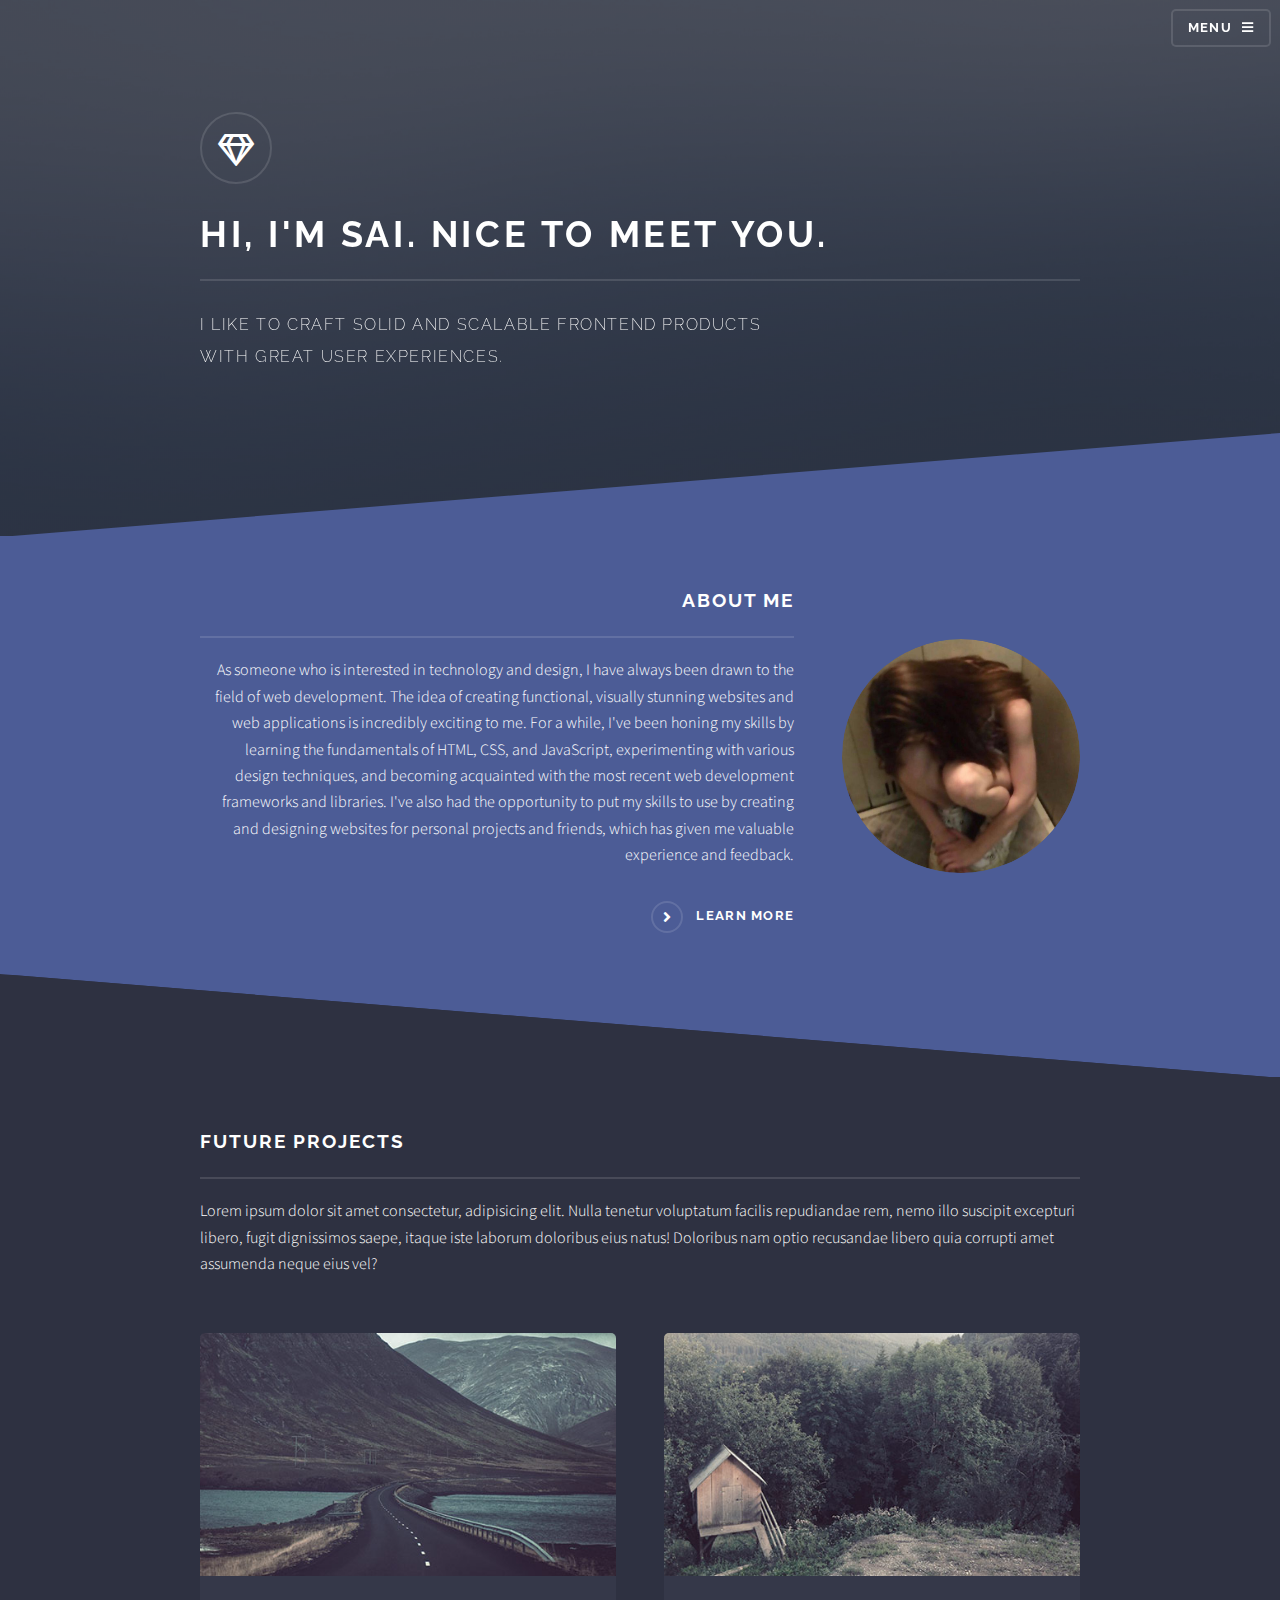
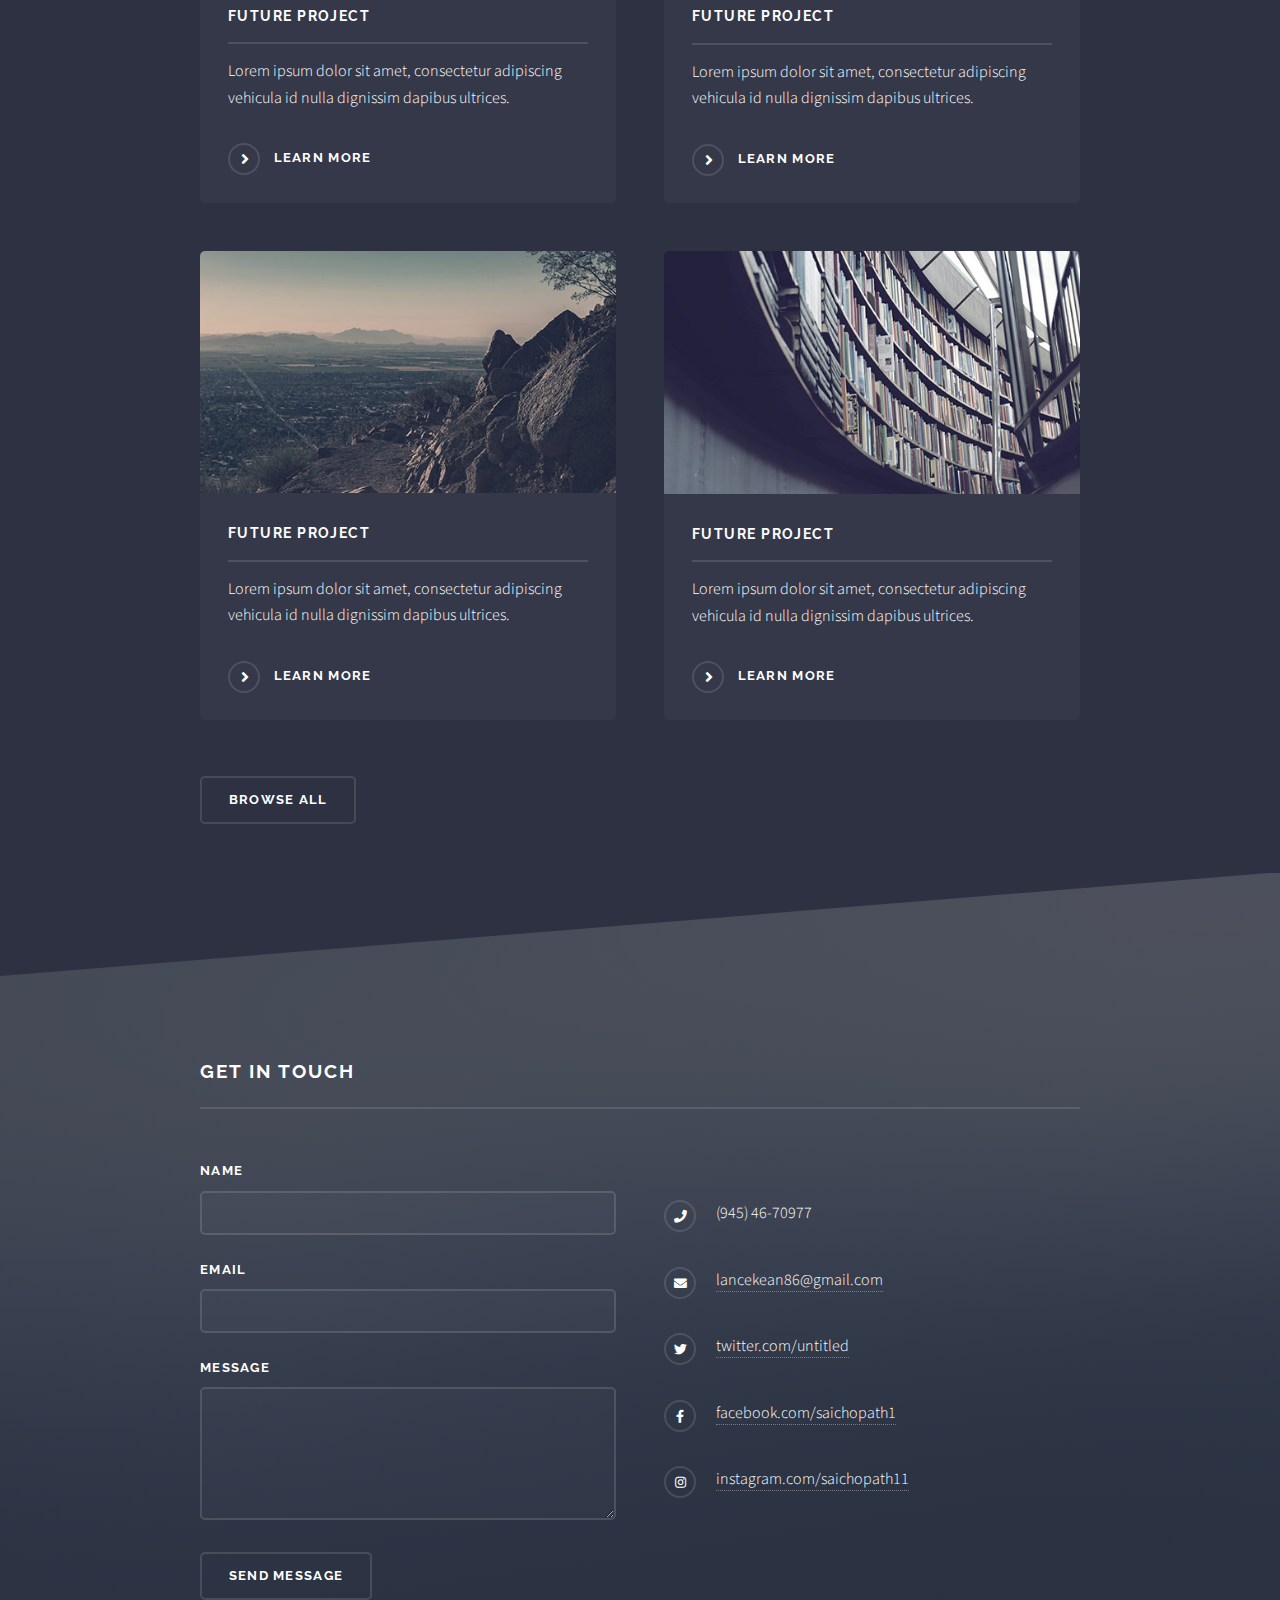
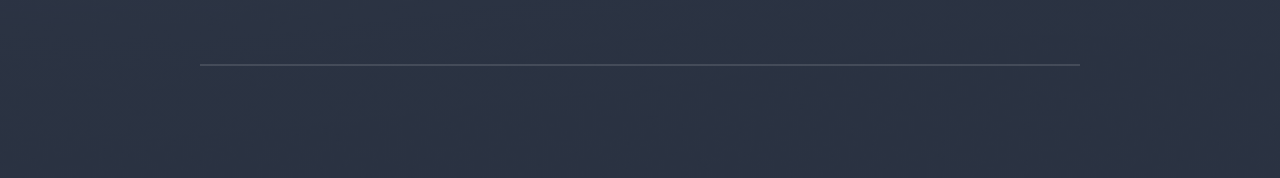
==== index.html @ 1d976323 "Add files via upload" ====
<!DOCTYPE HTML>

<html>
	<head>
		<title>SAI | Web developer</title>
		<meta charset="utf-8" />
		<meta name="viewport" content="width=device-width, initial-scale=1, user-scalable=no" />
		<link rel="stylesheet" href="assets/css/main.css" />
		<noscript><link rel="stylesheet" href="assets/css/noscript.css" /></noscript>
	</head>
	<body class="is-preload">

		<!-- Page Wrapper -->
			<div id="page-wrapper">

				<!-- Header -->
					<header id="header" class="alt">
						<h1><a href="index.html">PORTFOLIO</a></h1>
						<nav>
							<a href="#menu">Menu</a>
						</nav>
					</header>

				<!-- Menu -->
					<nav id="menu">
						<div class="inner">
							<h2>Menu</h2>
							<ul class="links">
								<li><a href="#">Home</a></li>
								<li><a href="#">Generic</a></li>
								<li><a href="#">Elements</a></li>
								<li><a href="#">Log In</a></li>
								<li><a href="#">Sign Up</a></li>
							</ul>
							<a href="#" class="close">Close</a>
						</div>
					</nav>

				<!-- Banner -->
					<section id="banner">
						<div class="inner">
							<div class="logo"><span class="icon fa-gem"></span></div>
							<h2>hi, i'm sai. nice to meet you.</h2>
							<p>I like to craft solid and scalable frontend products<br>with great user experiences.<br>	</p>
						</div>
					</section>

				<!-- Wrapper -->
					<section id="wrapper">

						<!-- One -->
							<section id="one" class="wrapper spotlight style1">
								<div class="inner">
									<a href="#" class="image"><img src="images/6.jpg" alt="" /></a>
									<div class="content">
										<h2 class="major">about me</h2>
										<p>As someone who is interested in technology and design, I have always been drawn to the field of web development. The idea of creating functional, visually stunning websites and web applications is incredibly exciting to me. For a while, I've been honing my skills by learning the fundamentals of HTML, CSS, and JavaScript, experimenting with various design techniques, and becoming acquainted with the most recent web development frameworks and libraries. I've also had the opportunity to put my skills to use by creating and designing websites for personal projects and friends, which has given me valuable experience and feedback.	
										</p>
										<a href="#" class="special">Learn more</a>
									</div>
								</div>
							</section>

						
						<!-- Four -->
							<section id="four" class="wrapper alt style1">
								<div class="inner">
									<h2 class="major">future projects</h2>
									<p>Lorem ipsum dolor sit amet consectetur, adipisicing elit. Nulla tenetur voluptatum facilis repudiandae rem, nemo illo suscipit excepturi libero, fugit dignissimos saepe, itaque iste laborum doloribus eius natus! Doloribus nam optio recusandae libero quia corrupti amet assumenda neque eius vel?</p>
									<section class="features">
										<article>
											<a href="#" class="image"><img src="images/1.jpg" alt="" /></a>
											<h3 class="major">future project</h3>
											<p>Lorem ipsum dolor sit amet, consectetur adipiscing vehicula id nulla dignissim dapibus ultrices.</p>
											<a href="#" class="special">Learn more</a>
										</article>
										<article>
											<a href="#" class="image"><img src="images/2.jpg" alt="" /></a>
											<h3 class="major">future project</h3>
											<p>Lorem ipsum dolor sit amet, consectetur adipiscing vehicula id nulla dignissim dapibus ultrices.</p>
											<a href="#" class="special">Learn more</a>
										</article>
										<article>
											<a href="#" class="image"><img src="images/3.jpg" alt="" /></a>
											<h3 class="major">future project</h3>
											<p>Lorem ipsum dolor sit amet, consectetur adipiscing vehicula id nulla dignissim dapibus ultrices.</p>
											<a href="#" class="special">Learn more</a>
										</article>
										<article>
											<a href="#" class="image"><img src="images/4.jpg" alt="" /></a>
											<h3 class="major">future project</h3>
											<p>Lorem ipsum dolor sit amet, consectetur adipiscing vehicula id nulla dignissim dapibus ultrices.</p>
											<a href="#" class="special">Learn more</a>
										</article>
									</section>
									<ul class="actions">
										<li><a href="#" class="button">Browse All</a></li>
									</ul>
								</div>
							</section>

					</section>

				<!-- Footer -->
					<section id="footer">
						<div class="inner">
							<h2 class="major">Get in touch</h2>
							<p></p>
							<form method="post" action="#">
								<div class="fields">
									<div class="field">
										<label for="name">Name</label>
										<input type="text" name="name" id="name" />
									</div>
									<div class="field">
										<label for="email">Email</label>
										<input type="email" name="email" id="email" />
									</div>
									<div class="field">
										<label for="message">Message</label>
										<textarea name="message" id="message" rows="4"></textarea>
									</div>
								</div>
								<ul class="actions">
									<li><input type="submit" value="Send Message" /></li>
								</ul>
							</form>
							<ul class="contact">	
								<li>
									
									
								</li>
								<li class="icon solid fa-phone">(945) 46-70977</li>
								<li class="icon solid fa-envelope"><a href="mailto:lancekean86@gmail.com">lancekean86@gmail.com</a></li>
								<li class="icon brands fa-twitter"><a href="https://twitter.com/twitter">twitter.com/untitled</a></li>
								<li class="icon brands fa-facebook-f"><a href="https://www.facebook.com/Saichopath1">facebook.com/saichopath1</a></li>
								<li class="icon brands fa-instagram"><a href="https://www.instagram.com/saichopath11/?hl=en">instagram.com/saichopath11</a></li>
							</ul>
							<ul class="copyright">
								
							</ul>
						</div>
					</section>

			</div>

		<!-- Scripts -->
			<script src="assets/js/jquery.min.js"></script>
			<script src="assets/js/jquery.scrollex.min.js"></script>
			<script src="assets/js/browser.min.js"></script>
			<script src="assets/js/breakpoints.min.js"></script>
			<script src="assets/js/util.js"></script>
			<script src="assets/js/main.js"></script>

	</body>
</html>
---- assets/css/main.css ----
@import url(fontawesome-all.min.css);
@import url("https://fonts.googleapis.com/css?family=Raleway:200,700|Source+Sans+Pro:300,600,300italic,600italic");

/*
	Solid State by HTML5 UP
	html5up.net | @ajlkn
	Free for personal and commercial use under the CCA 3.0 license (html5up.net/license)
*/

html, body, div, span, applet, object,
iframe, h1, h2, h3, h4, h5, h6, p, blockquote,
pre, a, abbr, acronym, address, big, cite,
code, del, dfn, em, img, ins, kbd, q, s, samp,
small, strike, strong, sub, sup, tt, var, b,
u, i, center, dl, dt, dd, ol, ul, li, fieldset,
form, label, legend, table, caption, tbody,
tfoot, thead, tr, th, td, article, aside,
canvas, details, embed, figure, figcaption,
footer, header, hgroup, menu, nav, output, ruby,
section, summary, time, mark, audio, video {
	margin: 0;
	padding: 0;
	border: 0;
	font-size: 100%;
	font: inherit;
	vertical-align: baseline;}

article, aside, details, figcaption, figure,
footer, header, hgroup, menu, nav, section {
	display: block;}

body {
	line-height: 1;
}

ol, ul {
	list-style: none;
}

blockquote, q {
	quotes: none;
}

	blockquote:before, blockquote:after, q:before, q:after {
		content: '';
		content: none;
	}

table {
	border-collapse: collapse;
	border-spacing: 0;
}

body {
	-webkit-text-size-adjust: none;
}

mark {
	background-color: transparent;
	color: inherit;
}

input::-moz-focus-inner {
	border: 0;
	padding: 0;
}

input, select, textarea {
	-moz-appearance: none;
	-webkit-appearance: none;
	-ms-appearance: none;
	appearance: none;
}

/* Basic */

	@-ms-viewport {
		width: device-width;
	}

	body {
		-ms-overflow-style: scrollbar;
	}

	@media screen and (max-width: 480px) {

		html, body {
			min-width: 320px;
		}

	}

	html {
		box-sizing: border-box;
	}

	*, *:before, *:after {
		box-sizing: inherit;
	}

	body {
		background-color: #2e3141;
		background-image: linear-gradient(to top, rgba(46, 49, 65, 0.8), rgba(46, 49, 65, 0.8)), url("../../images/5.jpg");
		background-size: auto,
 cover;
		background-attachment: fixed,
 fixed;
		background-position: center,
 center;
	}

		body.is-preload *, body.is-preload *:before, body.is-preload *:after {
			-moz-animation: none !important;
			-webkit-animation: none !important;
			-ms-animation: none !important;
			animation: none !important;
			-moz-transition: none !important;
			-webkit-transition: none !important;
			-ms-transition: none !important;
			transition: none !important;
		}

/* Type */

	body, input, select, textarea {
		color: #ffffff;
		font-family: "Source Sans Pro", Helvetica, sans-serif;
		font-size: 16.5pt;
		font-weight: 300;
		line-height: 1.65;
	}

		@media screen and (max-width: 1680px) {

			body, input, select, textarea {
				font-size: 13pt;
			}

		}

		@media screen and (max-width: 1280px) {

			body, input, select, textarea {
				font-size: 12pt;
			}

		}

		@media screen and (max-width: 980px) {

			body, input, select, textarea {
				font-size: 12pt;
			}

		}

		@media screen and (max-width: 736px) {

			body, input, select, textarea {
				font-size: 12pt;
			}

		}

		@media screen and (max-width: 480px) {

			body, input, select, textarea {
				font-size: 12pt;
			}

		}

	a {
		-moz-transition: color 0.2s ease-in-out, border-bottom-color 0.2s ease-in-out;
		-webkit-transition: color 0.2s ease-in-out, border-bottom-color 0.2s ease-in-out;
		-ms-transition: color 0.2s ease-in-out, border-bottom-color 0.2s ease-in-out;
		transition: color 0.2s ease-in-out, border-bottom-color 0.2s ease-in-out;
		border-bottom: dotted 1px rgba(255, 255, 255, 0.35);
		color: #ffffff;
		text-decoration: none;
	}

		a:hover {
			border-bottom-color: transparent;
			color: #ffffff !important;
		}

		a.special:not(.button) {
			text-decoration: none;
			border-bottom: 0;
			display: block;
			font-family: Raleway, Helvetica, sans-serif;
			font-size: 0.8em;
			font-weight: 700;
			letter-spacing: 0.1em;
			margin: 0 0 2em 0;
			text-transform: uppercase;
		}

			a.special:not(.button):before {
				-moz-osx-font-smoothing: grayscale;
				-webkit-font-smoothing: antialiased;
				display: inline-block;
				font-style: normal;
				font-variant: normal;
				text-rendering: auto;
				line-height: 1;
				text-transform: none !important;
				font-family: 'Font Awesome 5 Free';
				font-weight: 900;
			}

			a.special:not(.button):before {
				-moz-transition: background-color 0.2s ease-in-out;
				-webkit-transition: background-color 0.2s ease-in-out;
				-ms-transition: background-color 0.2s ease-in-out;
				transition: background-color 0.2s ease-in-out;
				border-radius: 100%;
				border: solid 2px rgba(255, 255, 255, 0.125);
				content: '\f105';
				display: inline-block;
				font-size: 1.25em;
				height: 2em;
				line-height: 1.75em;
				margin-right: 0.85em;
				text-align: center;
				text-indent: 0.15em;
				vertical-align: middle;
				width: 2em;
			}

			a.special:not(.button):hover:before {
				background-color: rgba(255, 255, 255, 0.025);
			}

			a.special:not(.button):active:before {
				background-color: rgba(255, 255, 255, 0.075);
			}

	strong, b {
		color: #ffffff;
		font-weight: 600;
	}

	em, i {
		font-style: italic;
	}

	p {
		margin: 0 0 2em 0;
	}

	h1, h2, h3, h4, h5, h6 {
		color: #ffffff;
		font-family: Raleway, Helvetica, sans-serif;
		font-weight: 700;
		letter-spacing: 0.1em;
		margin: 0 0 1em 0;
		text-transform: uppercase;
	}

		h1 a, h2 a, h3 a, h4 a, h5 a, h6 a {
			color: inherit;
			text-decoration: none;
			border-bottom: 0;
		}

		h1 span, h2 span, h3 span, h4 span, h5 span, h6 span {
			font-weight: 200;
		}

		h1.major, h2.major, h3.major, h4.major, h5.major, h6.major {
			padding-bottom: 1em;
			border-bottom: solid 2px rgba(255, 255, 255, 0.125);
		}

	h2 {
		font-size: 1.2em;
	}

	h3 {
		font-size: 0.9em;
	}

	h4 {
		font-size: 0.7em;
	}

	h5 {
		font-size: 0.7em;
	}

	h6 {
		font-size: 0.7em;
	}

	@media screen and (max-width: 736px) {

		h2 {
			font-size: 1em;
		}

		h3 {
			font-size: 0.8em;
		}

	}

	sub {
		font-size: 0.8em;
		position: relative;
		top: 0.5em;
	}

	sup {
		font-size: 0.8em;
		position: relative;
		top: -0.5em;
	}

	blockquote {
		border-left: solid 4px rgba(255, 255, 255, 0.125);
		font-style: italic;
		margin: 0 0 2em 0;
		padding: 0.5em 0 0.5em 2em;
	}

	code {
		background: rgba(255, 255, 255, 0.025);
		border-radius: 5px;
		border: solid 2px rgba(255, 255, 255, 0.125);
		font-family: "Courier New", monospace;
		font-size: 0.9em;
		margin: 0 0.25em;
		padding: 0.25em 0.65em;
	}

	pre {
		-webkit-overflow-scrolling: touch;
		font-family: "Courier New", monospace;
		font-size: 0.9em;
		margin: 0 0 2em 0;
	}

		pre code {
			display: block;
			line-height: 1.75em;
			padding: 1em 1.5em;
			overflow-x: auto;
		}

	hr {
		border: 0;
		border-bottom: solid 2px rgba(255, 255, 255, 0.125);
		margin: 2.5em 0;
	}

		hr.major {
			margin: 4em 0;
		}

	.align-left {
		text-align: left;
	}

	.align-center {
		text-align: center;
	}

	.align-right {
		text-align: right;
	}

/* Row */

	.row {
		display: flex;
		flex-wrap: wrap;
		box-sizing: border-box;
		align-items: stretch;
	}

		.row > * {
			box-sizing: border-box;
		}

		.row.gtr-uniform > * > :last-child {
			margin-bottom: 0;
		}

		.row.aln-left {
			justify-content: flex-start;
		}

		.row.aln-center {
			justify-content: center;
		}

		.row.aln-right {
			justify-content: flex-end;
		}

		.row.aln-top {
			align-items: flex-start;
		}

		.row.aln-middle {
			align-items: center;
		}

		.row.aln-bottom {
			align-items: flex-end;
		}

		.row > .imp {
			order: -1;
		}

		.row > .col-1 {
			width: 8.33333%;
		}

		.row > .off-1 {
			margin-left: 8.33333%;
		}

		.row > .col-2 {
			width: 16.66667%;
		}

		.row > .off-2 {
			margin-left: 16.66667%;
		}

		.row > .col-3 {
			width: 25%;
		}

		.row > .off-3 {
			margin-left: 25%;
		}

		.row > .col-4 {
			width: 33.33333%;
		}

		.row > .off-4 {
			margin-left: 33.33333%;
		}

		.row > .col-5 {
			width: 41.66667%;
		}

		.row > .off-5 {
			margin-left: 41.66667%;
		}

		.row > .col-6 {
			width: 50%;
		}

		.row > .off-6 {
			margin-left: 50%;
		}

		.row > .col-7 {
			width: 58.33333%;
		}

		.row > .off-7 {
			margin-left: 58.33333%;
		}

		.row > .col-8 {
			width: 66.66667%;
		}

		.row > .off-8 {
			margin-left: 66.66667%;
		}

		.row > .col-9 {
			width: 75%;
		}

		.row > .off-9 {
			margin-left: 75%;
		}

		.row > .col-10 {
			width: 83.33333%;
		}

		.row > .off-10 {
			margin-left: 83.33333%;
		}

		.row > .col-11 {
			width: 91.66667%;
		}

		.row > .off-11 {
			margin-left: 91.66667%;
		}

		.row > .col-12 {
			width: 100%;
		}

		.row > .off-12 {
			margin-left: 100%;
		}

		.row.gtr-0 {
			margin-top: 0;
			margin-left: 0em;
		}

			.row.gtr-0 > * {
				padding: 0 0 0 0em;
			}

			.row.gtr-0.gtr-uniform {
				margin-top: 0em;
			}

				.row.gtr-0.gtr-uniform > * {
					padding-top: 0em;
				}

		.row.gtr-25 {
			margin-top: 0;
			margin-left: -0.4375em;
		}

			.row.gtr-25 > * {
				padding: 0 0 0 0.4375em;
			}

			.row.gtr-25.gtr-uniform {
				margin-top: -0.4375em;
			}

				.row.gtr-25.gtr-uniform > * {
					padding-top: 0.4375em;
				}

		.row.gtr-50 {
			margin-top: 0;
			margin-left: -0.875em;
		}

			.row.gtr-50 > * {
				padding: 0 0 0 0.875em;
			}

			.row.gtr-50.gtr-uniform {
				margin-top: -0.875em;
			}

				.row.gtr-50.gtr-uniform > * {
					padding-top: 0.875em;
				}

		.row {
			margin-top: 0;
			margin-left: -1.75em;
		}

			.row > * {
				padding: 0 0 0 1.75em;
			}

			.row.gtr-uniform {
				margin-top: -1.75em;
			}

				.row.gtr-uniform > * {
					padding-top: 1.75em;
				}

		.row.gtr-150 {
			margin-top: 0;
			margin-left: -2.625em;
		}

			.row.gtr-150 > * {
				padding: 0 0 0 2.625em;
			}

			.row.gtr-150.gtr-uniform {
				margin-top: -2.625em;
			}

				.row.gtr-150.gtr-uniform > * {
					padding-top: 2.625em;
				}

		.row.gtr-200 {
			margin-top: 0;
			margin-left: -3.5em;
		}

			.row.gtr-200 > * {
				padding: 0 0 0 3.5em;
			}

			.row.gtr-200.gtr-uniform {
				margin-top: -3.5em;
			}

				.row.gtr-200.gtr-uniform > * {
					padding-top: 3.5em;
				}

		@media screen and (max-width: 1680px) {

			.row {
				display: flex;
				flex-wrap: wrap;
				box-sizing: border-box;
				align-items: stretch;
			}

				.row > * {
					box-sizing: border-box;
				}

				.row.gtr-uniform > * > :last-child {
					margin-bottom: 0;
				}

				.row.aln-left {
					justify-content: flex-start;
				}

				.row.aln-center {
					justify-content: center;
				}

				.row.aln-right {
					justify-content: flex-end;
				}

				.row.aln-top {
					align-items: flex-start;
				}

				.row.aln-middle {
					align-items: center;
				}

				.row.aln-bottom {
					align-items: flex-end;
				}

				.row > .imp-xlarge {
					order: -1;
				}

				.row > .col-1-xlarge {
					width: 8.33333%;
				}

				.row > .off-1-xlarge {
					margin-left: 8.33333%;
				}

				.row > .col-2-xlarge {
					width: 16.66667%;
				}

				.row > .off-2-xlarge {
					margin-left: 16.66667%;
				}

				.row > .col-3-xlarge {
					width: 25%;
				}

				.row > .off-3-xlarge {
					margin-left: 25%;
				}

				.row > .col-4-xlarge {
					width: 33.33333%;
				}

				.row > .off-4-xlarge {
					margin-left: 33.33333%;
				}

				.row > .col-5-xlarge {
					width: 41.66667%;
				}

				.row > .off-5-xlarge {
					margin-left: 41.66667%;
				}

				.row > .col-6-xlarge {
					width: 50%;
				}

				.row > .off-6-xlarge {
					margin-left: 50%;
				}

				.row > .col-7-xlarge {
					width: 58.33333%;
				}

				.row > .off-7-xlarge {
					margin-left: 58.33333%;
				}

				.row > .col-8-xlarge {
					width: 66.66667%;
				}

				.row > .off-8-xlarge {
					margin-left: 66.66667%;
				}

				.row > .col-9-xlarge {
					width: 75%;
				}

				.row > .off-9-xlarge {
					margin-left: 75%;
				}

				.row > .col-10-xlarge {
					width: 83.33333%;
				}

				.row > .off-10-xlarge {
					margin-left: 83.33333%;
				}

				.row > .col-11-xlarge {
					width: 91.66667%;
				}

				.row > .off-11-xlarge {
					margin-left: 91.66667%;
				}

				.row > .col-12-xlarge {
					width: 100%;
				}

				.row > .off-12-xlarge {
					margin-left: 100%;
				}

				.row.gtr-0 {
					margin-top: 0;
					margin-left: 0em;
				}

					.row.gtr-0 > * {
						padding: 0 0 0 0em;
					}

					.row.gtr-0.gtr-uniform {
						margin-top: 0em;
					}

						.row.gtr-0.gtr-uniform > * {
							padding-top: 0em;
						}

				.row.gtr-25 {
					margin-top: 0;
					margin-left: -0.4375em;
				}

					.row.gtr-25 > * {
						padding: 0 0 0 0.4375em;
					}

					.row.gtr-25.gtr-uniform {
						margin-top: -0.4375em;
					}

						.row.gtr-25.gtr-uniform > * {
							padding-top: 0.4375em;
						}

				.row.gtr-50 {
					margin-top: 0;
					margin-left: -0.875em;
				}

					.row.gtr-50 > * {
						padding: 0 0 0 0.875em;
					}

					.row.gtr-50.gtr-uniform {
						margin-top: -0.875em;
					}

						.row.gtr-50.gtr-uniform > * {
							padding-top: 0.875em;
						}

				.row {
					margin-top: 0;
					margin-left: -1.75em;
				}

					.row > * {
						padding: 0 0 0 1.75em;
					}

					.row.gtr-uniform {
						margin-top: -1.75em;
					}

						.row.gtr-uniform > * {
							padding-top: 1.75em;
						}

				.row.gtr-150 {
					margin-top: 0;
					margin-left: -2.625em;
				}

					.row.gtr-150 > * {
						padding: 0 0 0 2.625em;
					}

					.row.gtr-150.gtr-uniform {
						margin-top: -2.625em;
					}

						.row.gtr-150.gtr-uniform > * {
							padding-top: 2.625em;
						}

				.row.gtr-200 {
					margin-top: 0;
					margin-left: -3.5em;
				}

					.row.gtr-200 > * {
						padding: 0 0 0 3.5em;
					}

					.row.gtr-200.gtr-uniform {
						margin-top: -3.5em;
					}

						.row.gtr-200.gtr-uniform > * {
							padding-top: 3.5em;
						}

		}

		@media screen and (max-width: 1280px) {

			.row {
				display: flex;
				flex-wrap: wrap;
				box-sizing: border-box;
				align-items: stretch;
			}

				.row > * {
					box-sizing: border-box;
				}

				.row.gtr-uniform > * > :last-child {
					margin-bottom: 0;
				}

				.row.aln-left {
					justify-content: flex-start;
				}

				.row.aln-center {
					justify-content: center;
				}

				.row.aln-right {
					justify-content: flex-end;
				}

				.row.aln-top {
					align-items: flex-start;
				}

				.row.aln-middle {
					align-items: center;
				}

				.row.aln-bottom {
					align-items: flex-end;
				}

				.row > .imp-large {
					order: -1;
				}

				.row > .col-1-large {
					width: 8.33333%;
				}

				.row > .off-1-large {
					margin-left: 8.33333%;
				}

				.row > .col-2-large {
					width: 16.66667%;
				}

				.row > .off-2-large {
					margin-left: 16.66667%;
				}

				.row > .col-3-large {
					width: 25%;
				}

				.row > .off-3-large {
					margin-left: 25%;
				}

				.row > .col-4-large {
					width: 33.33333%;
				}

				.row > .off-4-large {
					margin-left: 33.33333%;
				}

				.row > .col-5-large {
					width: 41.66667%;
				}

				.row > .off-5-large {
					margin-left: 41.66667%;
				}

				.row > .col-6-large {
					width: 50%;
				}

				.row > .off-6-large {
					margin-left: 50%;
				}

				.row > .col-7-large {
					width: 58.33333%;
				}

				.row > .off-7-large {
					margin-left: 58.33333%;
				}

				.row > .col-8-large {
					width: 66.66667%;
				}

				.row > .off-8-large {
					margin-left: 66.66667%;
				}

				.row > .col-9-large {
					width: 75%;
				}

				.row > .off-9-large {
					margin-left: 75%;
				}

				.row > .col-10-large {
					width: 83.33333%;
				}

				.row > .off-10-large {
					margin-left: 83.33333%;
				}

				.row > .col-11-large {
					width: 91.66667%;
				}

				.row > .off-11-large {
					margin-left: 91.66667%;
				}

				.row > .col-12-large {
					width: 100%;
				}

				.row > .off-12-large {
					margin-left: 100%;
				}

				.row.gtr-0 {
					margin-top: 0;
					margin-left: 0em;
				}

					.row.gtr-0 > * {
						padding: 0 0 0 0em;
					}

					.row.gtr-0.gtr-uniform {
						margin-top: 0em;
					}

						.row.gtr-0.gtr-uniform > * {
							padding-top: 0em;
						}

				.row.gtr-25 {
					margin-top: 0;
					margin-left: -0.4375em;
				}

					.row.gtr-25 > * {
						padding: 0 0 0 0.4375em;
					}

					.row.gtr-25.gtr-uniform {
						margin-top: -0.4375em;
					}

						.row.gtr-25.gtr-uniform > * {
							padding-top: 0.4375em;
						}

				.row.gtr-50 {
					margin-top: 0;
					margin-left: -0.875em;
				}

					.row.gtr-50 > * {
						padding: 0 0 0 0.875em;
					}

					.row.gtr-50.gtr-uniform {
						margin-top: -0.875em;
					}

						.row.gtr-50.gtr-uniform > * {
							padding-top: 0.875em;
						}

				.row {
					margin-top: 0;
					margin-left: -1.75em;
				}

					.row > * {
						padding: 0 0 0 1.75em;
					}

					.row.gtr-uniform {
						margin-top: -1.75em;
					}

						.row.gtr-uniform > * {
							padding-top: 1.75em;
						}

				.row.gtr-150 {
					margin-top: 0;
					margin-left: -2.625em;
				}

					.row.gtr-150 > * {
						padding: 0 0 0 2.625em;
					}

					.row.gtr-150.gtr-uniform {
						margin-top: -2.625em;
					}

						.row.gtr-150.gtr-uniform > * {
							padding-top: 2.625em;
						}

				.row.gtr-200 {
					margin-top: 0;
					margin-left: -3.5em;
				}

					.row.gtr-200 > * {
						padding: 0 0 0 3.5em;
					}

					.row.gtr-200.gtr-uniform {
						margin-top: -3.5em;
					}

						.row.gtr-200.gtr-uniform > * {
							padding-top: 3.5em;
						}

		}

		@media screen and (max-width: 980px) {

			.row {
				display: flex;
				flex-wrap: wrap;
				box-sizing: border-box;
				align-items: stretch;
			}

				.row > * {
					box-sizing: border-box;
				}

				.row.gtr-uniform > * > :last-child {
					margin-bottom: 0;
				}

				.row.aln-left {
					justify-content: flex-start;
				}

				.row.aln-center {
					justify-content: center;
				}

				.row.aln-right {
					justify-content: flex-end;
				}

				.row.aln-top {
					align-items: flex-start;
				}

				.row.aln-middle {
					align-items: center;
				}

				.row.aln-bottom {
					align-items: flex-end;
				}

				.row > .imp-medium {
					order: -1;
				}

				.row > .col-1-medium {
					width: 8.33333%;
				}

				.row > .off-1-medium {
					margin-left: 8.33333%;
				}

				.row > .col-2-medium {
					width: 16.66667%;
				}

				.row > .off-2-medium {
					margin-left: 16.66667%;
				}

				.row > .col-3-medium {
					width: 25%;
				}

				.row > .off-3-medium {
					margin-left: 25%;
				}

				.row > .col-4-medium {
					width: 33.33333%;
				}

				.row > .off-4-medium {
					margin-left: 33.33333%;
				}

				.row > .col-5-medium {
					width: 41.66667%;
				}

				.row > .off-5-medium {
					margin-left: 41.66667%;
				}

				.row > .col-6-medium {
					width: 50%;
				}

				.row > .off-6-medium {
					margin-left: 50%;
				}

				.row > .col-7-medium {
					width: 58.33333%;
				}

				.row > .off-7-medium {
					margin-left: 58.33333%;
				}

				.row > .col-8-medium {
					width: 66.66667%;
				}

				.row > .off-8-medium {
					margin-left: 66.66667%;
				}

				.row > .col-9-medium {
					width: 75%;
				}

				.row > .off-9-medium {
					margin-left: 75%;
				}

				.row > .col-10-medium {
					width: 83.33333%;
				}

				.row > .off-10-medium {
					margin-left: 83.33333%;
				}

				.row > .col-11-medium {
					width: 91.66667%;
				}

				.row > .off-11-medium {
					margin-left: 91.66667%;
				}

				.row > .col-12-medium {
					width: 100%;
				}

				.row > .off-12-medium {
					margin-left: 100%;
				}

				.row.gtr-0 {
					margin-top: 0;
					margin-left: 0em;
				}

					.row.gtr-0 > * {
						padding: 0 0 0 0em;
					}

					.row.gtr-0.gtr-uniform {
						margin-top: 0em;
					}

						.row.gtr-0.gtr-uniform > * {
							padding-top: 0em;
						}

				.row.gtr-25 {
					margin-top: 0;
					margin-left: -0.4375em;
				}

					.row.gtr-25 > * {
						padding: 0 0 0 0.4375em;
					}

					.row.gtr-25.gtr-uniform {
						margin-top: -0.4375em;
					}

						.row.gtr-25.gtr-uniform > * {
							padding-top: 0.4375em;
						}

				.row.gtr-50 {
					margin-top: 0;
					margin-left: -0.875em;
				}

					.row.gtr-50 > * {
						padding: 0 0 0 0.875em;
					}

					.row.gtr-50.gtr-uniform {
						margin-top: -0.875em;
					}

						.row.gtr-50.gtr-uniform > * {
							padding-top: 0.875em;
						}

				.row {
					margin-top: 0;
					margin-left: -1.75em;
				}

					.row > * {
						padding: 0 0 0 1.75em;
					}

					.row.gtr-uniform {
						margin-top: -1.75em;
					}

						.row.gtr-uniform > * {
							padding-top: 1.75em;
						}

				.row.gtr-150 {
					margin-top: 0;
					margin-left: -2.625em;
				}

					.row.gtr-150 > * {
						padding: 0 0 0 2.625em;
					}

					.row.gtr-150.gtr-uniform {
						margin-top: -2.625em;
					}

						.row.gtr-150.gtr-uniform > * {
							padding-top: 2.625em;
						}

				.row.gtr-200 {
					margin-top: 0;
					margin-left: -3.5em;
				}

					.row.gtr-200 > * {
						padding: 0 0 0 3.5em;
					}

					.row.gtr-200.gtr-uniform {
						margin-top: -3.5em;
					}

						.row.gtr-200.gtr-uniform > * {
							padding-top: 3.5em;
						}

		}

		@media screen and (max-width: 736px) {

			.row {
				display: flex;
				flex-wrap: wrap;
				box-sizing: border-box;
				align-items: stretch;
			}

				.row > * {
					box-sizing: border-box;
				}

				.row.gtr-uniform > * > :last-child {
					margin-bottom: 0;
				}

				.row.aln-left {
					justify-content: flex-start;
				}

				.row.aln-center {
					justify-content: center;
				}

				.row.aln-right {
					justify-content: flex-end;
				}

				.row.aln-top {
					align-items: flex-start;
				}

				.row.aln-middle {
					align-items: center;
				}

				.row.aln-bottom {
					align-items: flex-end;
				}

				.row > .imp-small {
					order: -1;
				}

				.row > .col-1-small {
					width: 8.33333%;
				}

				.row > .off-1-small {
					margin-left: 8.33333%;
				}

				.row > .col-2-small {
					width: 16.66667%;
				}

				.row > .off-2-small {
					margin-left: 16.66667%;
				}

				.row > .col-3-small {
					width: 25%;
				}

				.row > .off-3-small {
					margin-left: 25%;
				}

				.row > .col-4-small {
					width: 33.33333%;
				}

				.row > .off-4-small {
					margin-left: 33.33333%;
				}

				.row > .col-5-small {
					width: 41.66667%;
				}

				.row > .off-5-small {
					margin-left: 41.66667%;
				}

				.row > .col-6-small {
					width: 50%;
				}

				.row > .off-6-small {
					margin-left: 50%;
				}

				.row > .col-7-small {
					width: 58.33333%;
				}

				.row > .off-7-small {
					margin-left: 58.33333%;
				}

				.row > .col-8-small {
					width: 66.66667%;
				}

				.row > .off-8-small {
					margin-left: 66.66667%;
				}

				.row > .col-9-small {
					width: 75%;
				}

				.row > .off-9-small {
					margin-left: 75%;
				}

				.row > .col-10-small {
					width: 83.33333%;
				}

				.row > .off-10-small {
					margin-left: 83.33333%;
				}

				.row > .col-11-small {
					width: 91.66667%;
				}

				.row > .off-11-small {
					margin-left: 91.66667%;
				}

				.row > .col-12-small {
					width: 100%;
				}

				.row > .off-12-small {
					margin-left: 100%;
				}

				.row.gtr-0 {
					margin-top: 0;
					margin-left: 0em;
				}

					.row.gtr-0 > * {
						padding: 0 0 0 0em;
					}

					.row.gtr-0.gtr-uniform {
						margin-top: 0em;
					}

						.row.gtr-0.gtr-uniform > * {
							padding-top: 0em;
						}

				.row.gtr-25 {
					margin-top: 0;
					margin-left: -0.3125em;
				}

					.row.gtr-25 > * {
						padding: 0 0 0 0.3125em;
					}

					.row.gtr-25.gtr-uniform {
						margin-top: -0.3125em;
					}

						.row.gtr-25.gtr-uniform > * {
							padding-top: 0.3125em;
						}

				.row.gtr-50 {
					margin-top: 0;
					margin-left: -0.625em;
				}

					.row.gtr-50 > * {
						padding: 0 0 0 0.625em;
					}

					.row.gtr-50.gtr-uniform {
						margin-top: -0.625em;
					}

						.row.gtr-50.gtr-uniform > * {
							padding-top: 0.625em;
						}

				.row {
					margin-top: 0;
					margin-left: -1.25em;
				}

					.row > * {
						padding: 0 0 0 1.25em;
					}

					.row.gtr-uniform {
						margin-top: -1.25em;
					}

						.row.gtr-uniform > * {
							padding-top: 1.25em;
						}

				.row.gtr-150 {
					margin-top: 0;
					margin-left: -1.875em;
				}

					.row.gtr-150 > * {
						padding: 0 0 0 1.875em;
					}

					.row.gtr-150.gtr-uniform {
						margin-top: -1.875em;
					}

						.row.gtr-150.gtr-uniform > * {
							padding-top: 1.875em;
						}

				.row.gtr-200 {
					margin-top: 0;
					margin-left: -2.5em;
				}

					.row.gtr-200 > * {
						padding: 0 0 0 2.5em;
					}

					.row.gtr-200.gtr-uniform {
						margin-top: -2.5em;
					}

						.row.gtr-200.gtr-uniform > * {
							padding-top: 2.5em;
						}

		}

		@media screen and (max-width: 480px) {

			.row {
				display: flex;
				flex-wrap: wrap;
				box-sizing: border-box;
				align-items: stretch;
			}

				.row > * {
					box-sizing: border-box;
				}

				.row.gtr-uniform > * > :last-child {
					margin-bottom: 0;
				}

				.row.aln-left {
					justify-content: flex-start;
				}

				.row.aln-center {
					justify-content: center;
				}

				.row.aln-right {
					justify-content: flex-end;
				}

				.row.aln-top {
					align-items: flex-start;
				}

				.row.aln-middle {
					align-items: center;
				}

				.row.aln-bottom {
					align-items: flex-end;
				}

				.row > .imp-xsmall {
					order: -1;
				}

				.row > .col-1-xsmall {
					width: 8.33333%;
				}

				.row > .off-1-xsmall {
					margin-left: 8.33333%;
				}

				.row > .col-2-xsmall {
					width: 16.66667%;
				}

				.row > .off-2-xsmall {
					margin-left: 16.66667%;
				}

				.row > .col-3-xsmall {
					width: 25%;
				}

				.row > .off-3-xsmall {
					margin-left: 25%;
				}

				.row > .col-4-xsmall {
					width: 33.33333%;
				}

				.row > .off-4-xsmall {
					margin-left: 33.33333%;
				}

				.row > .col-5-xsmall {
					width: 41.66667%;
				}

				.row > .off-5-xsmall {
					margin-left: 41.66667%;
				}

				.row > .col-6-xsmall {
					width: 50%;
				}

				.row > .off-6-xsmall {
					margin-left: 50%;
				}

				.row > .col-7-xsmall {
					width: 58.33333%;
				}

				.row > .off-7-xsmall {
					margin-left: 58.33333%;
				}

				.row > .col-8-xsmall {
					width: 66.66667%;
				}

				.row > .off-8-xsmall {
					margin-left: 66.66667%;
				}

				.row > .col-9-xsmall {
					width: 75%;
				}

				.row > .off-9-xsmall {
					margin-left: 75%;
				}

				.row > .col-10-xsmall {
					width: 83.33333%;
				}

				.row > .off-10-xsmall {
					margin-left: 83.33333%;
				}

				.row > .col-11-xsmall {
					width: 91.66667%;
				}

				.row > .off-11-xsmall {
					margin-left: 91.66667%;
				}

				.row > .col-12-xsmall {
					width: 100%;
				}

				.row > .off-12-xsmall {
					margin-left: 100%;
				}

				.row.gtr-0 {
					margin-top: 0;
					margin-left: 0em;
				}

					.row.gtr-0 > * {
						padding: 0 0 0 0em;
					}

					.row.gtr-0.gtr-uniform {
						margin-top: 0em;
					}

						.row.gtr-0.gtr-uniform > * {
							padding-top: 0em;
						}

				.row.gtr-25 {
					margin-top: 0;
					margin-left: -0.3125em;
				}

					.row.gtr-25 > * {
						padding: 0 0 0 0.3125em;
					}

					.row.gtr-25.gtr-uniform {
						margin-top: -0.3125em;
					}

						.row.gtr-25.gtr-uniform > * {
							padding-top: 0.3125em;
						}

				.row.gtr-50 {
					margin-top: 0;
					margin-left: -0.625em;
				}

					.row.gtr-50 > * {
						padding: 0 0 0 0.625em;
					}

					.row.gtr-50.gtr-uniform {
						margin-top: -0.625em;
					}

						.row.gtr-50.gtr-uniform > * {
							padding-top: 0.625em;
						}

				.row {
					margin-top: 0;
					margin-left: -1.25em;
				}

					.row > * {
						padding: 0 0 0 1.25em;
					}

					.row.gtr-uniform {
						margin-top: -1.25em;
					}

						.row.gtr-uniform > * {
							padding-top: 1.25em;
						}

				.row.gtr-150 {
					margin-top: 0;
					margin-left: -1.875em;
				}

					.row.gtr-150 > * {
						padding: 0 0 0 1.875em;
					}

					.row.gtr-150.gtr-uniform {
						margin-top: -1.875em;
					}

						.row.gtr-150.gtr-uniform > * {
							padding-top: 1.875em;
						}

				.row.gtr-200 {
					margin-top: 0;
					margin-left: -2.5em;
				}

					.row.gtr-200 > * {
						padding: 0 0 0 2.5em;
					}

					.row.gtr-200.gtr-uniform {
						margin-top: -2.5em;
					}

						.row.gtr-200.gtr-uniform > * {
							padding-top: 2.5em;
						}

		}

		@media screen and (max-width: 360px) {

			.row {
				display: flex;
				flex-wrap: wrap;
				box-sizing: border-box;
				align-items: stretch;
			}

				.row > * {
					box-sizing: border-box;
				}

				.row.gtr-uniform > * > :last-child {
					margin-bottom: 0;
				}

				.row.aln-left {
					justify-content: flex-start;
				}

				.row.aln-center {
					justify-content: center;
				}

				.row.aln-right {
					justify-content: flex-end;
				}

				.row.aln-top {
					align-items: flex-start;
				}

				.row.aln-middle {
					align-items: center;
				}

				.row.aln-bottom {
					align-items: flex-end;
				}

				.row > .imp-xxsmall {
					order: -1;
				}

				.row > .col-1-xxsmall {
					width: 8.33333%;
				}

				.row > .off-1-xxsmall {
					margin-left: 8.33333%;
				}

				.row > .col-2-xxsmall {
					width: 16.66667%;
				}

				.row > .off-2-xxsmall {
					margin-left: 16.66667%;
				}

				.row > .col-3-xxsmall {
					width: 25%;
				}

				.row > .off-3-xxsmall {
					margin-left: 25%;
				}

				.row > .col-4-xxsmall {
					width: 33.33333%;
				}

				.row > .off-4-xxsmall {
					margin-left: 33.33333%;
				}

				.row > .col-5-xxsmall {
					width: 41.66667%;
				}

				.row > .off-5-xxsmall {
					margin-left: 41.66667%;
				}

				.row > .col-6-xxsmall {
					width: 50%;
				}

				.row > .off-6-xxsmall {
					margin-left: 50%;
				}

				.row > .col-7-xxsmall {
					width: 58.33333%;
				}

				.row > .off-7-xxsmall {
					margin-left: 58.33333%;
				}

				.row > .col-8-xxsmall {
					width: 66.66667%;
				}

				.row > .off-8-xxsmall {
					margin-left: 66.66667%;
				}

				.row > .col-9-xxsmall {
					width: 75%;
				}

				.row > .off-9-xxsmall {
					margin-left: 75%;
				}

				.row > .col-10-xxsmall {
					width: 83.33333%;
				}

				.row > .off-10-xxsmall {
					margin-left: 83.33333%;
				}

				.row > .col-11-xxsmall {
					width: 91.66667%;
				}

				.row > .off-11-xxsmall {
					margin-left: 91.66667%;
				}

				.row > .col-12-xxsmall {
					width: 100%;
				}

				.row > .off-12-xxsmall {
					margin-left: 100%;
				}

				.row.gtr-0 {
					margin-top: 0;
					margin-left: 0em;
				}

					.row.gtr-0 > * {
						padding: 0 0 0 0em;
					}

					.row.gtr-0.gtr-uniform {
						margin-top: 0em;
					}

						.row.gtr-0.gtr-uniform > * {
							padding-top: 0em;
						}

				.row.gtr-25 {
					margin-top: 0;
					margin-left: -0.3125em;
				}

					.row.gtr-25 > * {
						padding: 0 0 0 0.3125em;
					}

					.row.gtr-25.gtr-uniform {
						margin-top: -0.3125em;
					}

						.row.gtr-25.gtr-uniform > * {
							padding-top: 0.3125em;
						}

				.row.gtr-50 {
					margin-top: 0;
					margin-left: -0.625em;
				}

					.row.gtr-50 > * {
						padding: 0 0 0 0.625em;
					}

					.row.gtr-50.gtr-uniform {
						margin-top: -0.625em;
					}

						.row.gtr-50.gtr-uniform > * {
							padding-top: 0.625em;
						}

				.row {
					margin-top: 0;
					margin-left: -1.25em;
				}

					.row > * {
						padding: 0 0 0 1.25em;
					}

					.row.gtr-uniform {
						margin-top: -1.25em;
					}

						.row.gtr-uniform > * {
							padding-top: 1.25em;
						}

				.row.gtr-150 {
					margin-top: 0;
					margin-left: -1.875em;
				}

					.row.gtr-150 > * {
						padding: 0 0 0 1.875em;
					}

					.row.gtr-150.gtr-uniform {
						margin-top: -1.875em;
					}

						.row.gtr-150.gtr-uniform > * {
							padding-top: 1.875em;
						}

				.row.gtr-200 {
					margin-top: 0;
					margin-left: -2.5em;
				}

					.row.gtr-200 > * {
						padding: 0 0 0 2.5em;
					}

					.row.gtr-200.gtr-uniform {
						margin-top: -2.5em;
					}

						.row.gtr-200.gtr-uniform > * {
							padding-top: 2.5em;
						}

		}

/* Section/Article */

	section.special, article.special {
		text-align: center;
	}

/* Form */

	form {
		margin: 0 0 2em 0;
	}

		form > :last-child {
			margin-bottom: 0;
		}

		form > .fields {
			display: -moz-flex;
			display: -webkit-flex;
			display: -ms-flex;
			display: flex;
			-moz-flex-wrap: wrap;
			-webkit-flex-wrap: wrap;
			-ms-flex-wrap: wrap;
			flex-wrap: wrap;
			width: calc(100% + 3em);
			margin: -1.5em 0 2em -1.5em;
		}

			form > .fields > .field {
				-moz-flex-grow: 0;
				-webkit-flex-grow: 0;
				-ms-flex-grow: 0;
				flex-grow: 0;
				-moz-flex-shrink: 0;
				-webkit-flex-shrink: 0;
				-ms-flex-shrink: 0;
				flex-shrink: 0;
				padding: 1.5em 0 0 1.5em;
				width: calc(100% - 1.5em);
			}

				form > .fields > .field.half {
					width: calc(50% - 0.75em);
				}

				form > .fields > .field.third {
					width: calc(100%/3 - 0.5em);
				}

				form > .fields > .field.quarter {
					width: calc(25% - 0.375em);
				}

		@media screen and (max-width: 480px) {

			form > .fields {
				width: calc(100% + 3em);
				margin: -1.5em 0 2em -1.5em;
			}

				form > .fields > .field {
					padding: 1.5em 0 0 1.5em;
					width: calc(100% - 1.5em);
				}

					form > .fields > .field.half {
						width: calc(100% - 1.5em);
					}

					form > .fields > .field.third {
						width: calc(100% - 1.5em);
					}

					form > .fields > .field.quarter {
						width: calc(100% - 1.5em);
					}

		}

	label {
		color: #ffffff;
		display: block;
		font-family: Raleway, Helvetica, sans-serif;
		font-size: 0.8em;
		font-weight: 700;
		letter-spacing: 0.1em;
		margin: 0 0 0.7em 0;
		text-transform: uppercase;
	}

	input[type="text"],
	input[type="password"],
	input[type="email"],
	input[type="tel"],
	select,
	textarea {
		-moz-appearance: none;
		-webkit-appearance: none;
		-ms-appearance: none;
		appearance: none;
		background: rgba(255, 255, 255, 0.025);
		border-radius: 5px;
		border: none;
		border: solid 2px rgba(255, 255, 255, 0.125);
		color: inherit;
		display: block;
		outline: 0;
		padding: 0 1em;
		text-decoration: none;
		width: 100%;
	}

		input[type="text"]:invalid,
		input[type="password"]:invalid,
		input[type="email"]:invalid,
		input[type="tel"]:invalid,
		select:invalid,
		textarea:invalid {
			box-shadow: none;
		}

		input[type="text"]:focus,
		input[type="password"]:focus,
		input[type="email"]:focus,
		input[type="tel"]:focus,
		select:focus,
		textarea:focus {
			border-color: #5b6ba6;
		}

	select {
		background-image: url("data:image/svg+xml;charset=utf8,%3Csvg xmlns='http://www.w3.org/2000/svg' width='40' height='40' preserveAspectRatio='none' viewBox='0 0 40 40'%3E%3Cpath d='M9.4,12.3l10.4,10.4l10.4-10.4c0.2-0.2,0.5-0.4,0.9-0.4c0.3,0,0.6,0.1,0.9,0.4l3.3,3.3c0.2,0.2,0.4,0.5,0.4,0.9 c0,0.4-0.1,0.6-0.4,0.9L20.7,31.9c-0.2,0.2-0.5,0.4-0.9,0.4c-0.3,0-0.6-0.1-0.9-0.4L4.3,17.3c-0.2-0.2-0.4-0.5-0.4-0.9 c0-0.4,0.1-0.6,0.4-0.9l3.3-3.3c0.2-0.2,0.5-0.4,0.9-0.4S9.1,12.1,9.4,12.3z' fill='rgba(255, 255, 255, 0.125)' /%3E%3C/svg%3E");
		background-size: 1.25rem;
		background-repeat: no-repeat;
		background-position: calc(100% - 1rem) center;
		height: 2.75em;
		padding-right: 2.75em;
		text-overflow: ellipsis;
	}

		select option {
			color: #ffffff;
			background: #2e3141;
		}

		select:focus::-ms-value {
			background-color: transparent;
		}

		select::-ms-expand {
			display: none;
		}

	input[type="text"],
	input[type="password"],
	input[type="email"],
	select {
		height: 2.75em;
	}

	textarea {
		padding: 0.75em 1em;
	}

	input[type="checkbox"],
	input[type="radio"] {
		-moz-appearance: none;
		-webkit-appearance: none;
		-ms-appearance: none;
		appearance: none;
		display: block;
		float: left;
		margin-right: -2em;
		opacity: 0;
		width: 1em;
		z-index: -1;
	}

		input[type="checkbox"] + label,
		input[type="radio"] + label {
			text-decoration: none;
			color: #ffffff;
			cursor: pointer;
			display: inline-block;
			font-size: 1em;
			font-family: "Source Sans Pro", Helvetica, sans-serif;
			text-transform: none;
			letter-spacing: 0;
			font-weight: 300;
			padding-left: 2.4em;
			padding-right: 0.75em;
			position: relative;
		}

			input[type="checkbox"] + label:before,
			input[type="radio"] + label:before {
				-moz-osx-font-smoothing: grayscale;
				-webkit-font-smoothing: antialiased;
				display: inline-block;
				font-style: normal;
				font-variant: normal;
				text-rendering: auto;
				line-height: 1;
				text-transform: none !important;
				font-family: 'Font Awesome 5 Free';
				font-weight: 900;
			}

			input[type="checkbox"] + label:before,
			input[type="radio"] + label:before {
				background: rgba(255, 255, 255, 0.025);
				border-radius: 5px;
				border: solid 2px rgba(255, 255, 255, 0.125);
				content: '';
				display: inline-block;
				font-size: 0.8em;
				height: 2.0625em;
				left: 0;
				line-height: 2.0625em;
				position: absolute;
				text-align: center;
				top: 0;
				width: 2.0625em;
			}

		input[type="checkbox"]:checked + label:before,
		input[type="radio"]:checked + label:before {
			background: #ffffff;
			border-color: #ffffff;
			content: '\f00c';
			color: #2e3141;
		}

		input[type="checkbox"]:focus + label:before,
		input[type="radio"]:focus + label:before {
			border-color: #4c5c96;
		}

	input[type="checkbox"] + label:before {
		border-radius: 5px;
	}

	input[type="radio"] + label:before {
		border-radius: 100%;
	}

	::-webkit-input-placeholder {
		color: rgba(255, 255, 255, 0.35) !important;
		opacity: 1.0;
	}

	:-moz-placeholder {
		color: rgba(255, 255, 255, 0.35) !important;
		opacity: 1.0;
	}

	::-moz-placeholder {
		color: rgba(255, 255, 255, 0.35) !important;
		opacity: 1.0;
	}

	:-ms-input-placeholder {
		color: rgba(255, 255, 255, 0.35) !important;
		opacity: 1.0;
	}

/* Box */

	.box {
		border-radius: 5px;
		border: solid 2px rgba(255, 255, 255, 0.125);
		margin-bottom: 2em;
		padding: 1.5em;
	}

		.box > :last-child,
		.box > :last-child > :last-child,
		.box > :last-child > :last-child > :last-child {
			margin-bottom: 0;
		}

		.box.alt {
			border: 0;
			border-radius: 0;
			padding: 0;
		}

/* Icon */

	.icon {
		text-decoration: none;
		border-bottom: none;
		position: relative;
	}

		.icon:before {
			-moz-osx-font-smoothing: grayscale;
			-webkit-font-smoothing: antialiased;
			display: inline-block;
			font-style: normal;
			font-variant: normal;
			text-rendering: auto;
			line-height: 1;
			text-transform: none !important;
			font-family: 'Font Awesome 5 Free';
			font-weight: 400;
		}

		.icon > .label {
			display: none;
		}

		.icon:before {
			line-height: inherit;
		}

		.icon.solid:before {
			font-weight: 900;
		}

		.icon.brands:before {
			font-family: 'Font Awesome 5 Brands';
		}

/* Image */

	.image {
		border-radius: 5px;
		border: 0;
		display: inline-block;
		position: relative;
	}

		.image img {
			border-radius: 5px;
			display: block;
		}

		.image.left, .image.right {
			max-width: 40%;
		}

			.image.left img, .image.right img {
				width: 100%;
			}

		.image.left {
			float: left;
			padding: 0 1.5em 1em 0;
			top: 0.25em;
		}

		.image.right {
			float: right;
			padding: 0 0 1em 1.5em;
			top: 0.25em;
		}

		.image.fit {
			display: block;
			margin: 0 0 2em 0;
			width: 100%;
		}

			.image.fit img {
				width: 100%;
			}

		.image.main {
			display: block;
			margin: 0 0 3em 0;
			width: 100%;
		}

			.image.main img {
				width: 100%;
			}

/* List */

	ol {
		list-style: decimal;
		margin: 0 0 2em 0;
		padding-left: 1.25em;
	}

		ol li {
			padding-left: 0.25em;
		}

	ul {
		list-style: disc;
		margin: 0 0 2em 0;
		padding-left: 1em;
	}

		ul li {
			padding-left: 0.5em;
		}

		ul.alt {
			list-style: none;
			padding-left: 0;
		}

			ul.alt li {
				border-top: solid 1px rgba(255, 255, 255, 0.125);
				padding: 0.5em 0;
			}

				ul.alt li:first-child {
					border-top: 0;
					padding-top: 0;
				}

	dl {
		margin: 0 0 2em 0;
	}

		dl dt {
			display: block;
			font-weight: 600;
			margin: 0 0 1em 0;
		}

		dl dd {
			margin-left: 2em;
		}

/* Actions */

	ul.actions {
		display: -moz-flex;
		display: -webkit-flex;
		display: -ms-flex;
		display: flex;
		cursor: default;
		list-style: none;
		margin-left: -1em;
		padding-left: 0;
	}

		ul.actions li {
			padding: 0 0 0 1em;
			vertical-align: middle;
		}

		ul.actions.special {
			-moz-justify-content: center;
			-webkit-justify-content: center;
			-ms-justify-content: center;
			justify-content: center;
			width: 100%;
			margin-left: 0;
		}

			ul.actions.special li:first-child {
				padding-left: 0;
			}

		ul.actions.stacked {
			-moz-flex-direction: column;
			-webkit-flex-direction: column;
			-ms-flex-direction: column;
			flex-direction: column;
			margin-left: 0;
		}

			ul.actions.stacked li {
				padding: 1.3em 0 0 0;
			}

				ul.actions.stacked li:first-child {
					padding-top: 0;
				}

		ul.actions.fit {
			width: calc(100% + 1em);
		}

			ul.actions.fit li {
				-moz-flex-grow: 1;
				-webkit-flex-grow: 1;
				-ms-flex-grow: 1;
				flex-grow: 1;
				-moz-flex-shrink: 1;
				-webkit-flex-shrink: 1;
				-ms-flex-shrink: 1;
				flex-shrink: 1;
				width: 100%;
			}

				ul.actions.fit li > * {
					width: 100%;
				}

			ul.actions.fit.stacked {
				width: 100%;
			}

		@media screen and (max-width: 480px) {

			ul.actions:not(.fixed) {
				-moz-flex-direction: column;
				-webkit-flex-direction: column;
				-ms-flex-direction: column;
				flex-direction: column;
				margin-left: 0;
				width: 100% !important;
			}

				ul.actions:not(.fixed) li {
					-moz-flex-grow: 1;
					-webkit-flex-grow: 1;
					-ms-flex-grow: 1;
					flex-grow: 1;
					-moz-flex-shrink: 1;
					-webkit-flex-shrink: 1;
					-ms-flex-shrink: 1;
					flex-shrink: 1;
					padding: 1em 0 0 0;
					text-align: center;
					width: 100%;
				}

					ul.actions:not(.fixed) li > * {
						width: 100%;
					}

					ul.actions:not(.fixed) li:first-child {
						padding-top: 0;
					}

					ul.actions:not(.fixed) li input[type="submit"],
					ul.actions:not(.fixed) li input[type="reset"],
					ul.actions:not(.fixed) li input[type="button"],
					ul.actions:not(.fixed) li button,
					ul.actions:not(.fixed) li .button {
						width: 100%;
					}

						ul.actions:not(.fixed) li input[type="submit"].icon:before,
						ul.actions:not(.fixed) li input[type="reset"].icon:before,
						ul.actions:not(.fixed) li input[type="button"].icon:before,
						ul.actions:not(.fixed) li button.icon:before,
						ul.actions:not(.fixed) li .button.icon:before {
							margin-left: -0.5rem;
						}

		}

/* Icons */

	ul.icons {
		cursor: default;
		list-style: none;
		padding-left: 0;
	}

		ul.icons li {
			display: inline-block;
			padding: 0 1em 0 0;
		}

			ul.icons li:last-child {
				padding-right: 0;
			}

			ul.icons li .icon:before {
				font-size: 1.25em;
			}

/* Contact */

	ul.contact {
		list-style: none;
		padding: 0;
	}

		ul.contact li {
			text-decoration: none;
			margin: 2.5em 0 0 0;
			padding: 0 0 0 3.25em;
			position: relative;
		}

			ul.contact li:before {
				-moz-osx-font-smoothing: grayscale;
				-webkit-font-smoothing: antialiased;
				display: inline-block;
				font-style: normal;
				font-variant: normal;
				text-rendering: auto;
				line-height: 1;
				text-transform: none !important;
				font-family: 'Font Awesome 5 Free';
				font-weight: 400;
			}

			ul.contact li:before {
				border-radius: 100%;
				border: solid 2px rgba(255, 255, 255, 0.125);
				display: inline-block;
				font-size: 0.8em;
				height: 2.5em;
				left: 0;
				line-height: 2.35em;
				position: absolute;
				text-align: center;
				top: 0;
				width: 2.5em;
			}

			ul.contact li:first-child {
				margin-top: 0;
			}

		@media screen and (max-width: 736px) {

			ul.contact li {
				margin: 1.5em 0 0 0;
			}

		}

/* Pagination */

	ul.pagination {
		cursor: default;
		list-style: none;
		padding-left: 0;
	}

		ul.pagination li {
			display: inline-block;
			padding-left: 0;
			vertical-align: middle;
		}

			ul.pagination li > .page {
				-moz-transition: background-color 0.2s ease-in-out, color 0.2s ease-in-out;
				-webkit-transition: background-color 0.2s ease-in-out, color 0.2s ease-in-out;
				-ms-transition: background-color 0.2s ease-in-out, color 0.2s ease-in-out;
				transition: background-color 0.2s ease-in-out, color 0.2s ease-in-out;
				border-bottom: 0;
				border-radius: 5px;
				display: inline-block;
				height: 1.5em;
				line-height: 1.5em;
				margin: 0 0.125em;
				min-width: 1.5em;
				padding: 0 0.5em;
				text-align: center;
			}

				ul.pagination li > .page:hover {
					background-color: rgba(255, 255, 255, 0.025);
				}

				ul.pagination li > .page.active {
					background-color: #4c5c96;
				}

			ul.pagination li:first-child {
				padding-right: 0.75em;
			}

			ul.pagination li:last-child {
				padding-left: 0.75em;
			}

		@media screen and (max-width: 480px) {

			ul.pagination li:nth-child(n+2):nth-last-child(n+2) {
				display: none;
			}

			ul.pagination li .button {
				width: 100%;
			}

			ul.pagination li:first-child {
				width: calc(50% - 2px);
				text-align: left;
				padding-right: 0.325em;
			}

			ul.pagination li:last-child {
				width: calc(50% - 2px);
				text-align: right;
				padding-left: 0.325em;
			}

		}

/* Table */

	.table-wrapper {
		-webkit-overflow-scrolling: touch;
		overflow-x: auto;
	}

	table {
		margin: 0 0 2em 0;
		width: 100%;
	}

		table tbody tr {
			border: solid 1px rgba(255, 255, 255, 0.125);
			border-left: 0;
			border-right: 0;
		}

			table tbody tr:nth-child(2n + 1) {
				background-color: rgba(255, 255, 255, 0.025);
			}

		table td {
			padding: 0.75em 0.75em;
		}

		table th {
			color: #ffffff;
			font-size: 0.9em;
			font-weight: 600;
			padding: 0 0.75em 0.75em 0.75em;
			text-align: left;
		}

		table thead {
			border-bottom: solid 2px rgba(255, 255, 255, 0.125);
		}

		table tfoot {
			border-top: solid 2px rgba(255, 255, 255, 0.125);
		}

		table.alt {
			border-collapse: separate;
		}

			table.alt tbody tr td {
				border: solid 1px rgba(255, 255, 255, 0.125);
				border-left-width: 0;
				border-top-width: 0;
			}

				table.alt tbody tr td:first-child {
					border-left-width: 1px;
				}

			table.alt tbody tr:first-child td {
				border-top-width: 1px;
			}

			table.alt thead {
				border-bottom: 0;
			}

			table.alt tfoot {
				border-top: 0;
			}

/* Button */

	input[type="submit"],
	input[type="reset"],
	input[type="button"],
	button,
	.button {
		-moz-appearance: none;
		-webkit-appearance: none;
		-ms-appearance: none;
		appearance: none;
		-moz-transition: background-color 0.2s ease-in-out;
		-webkit-transition: background-color 0.2s ease-in-out;
		-ms-transition: background-color 0.2s ease-in-out;
		transition: background-color 0.2s ease-in-out;
		background-color: transparent;
		border-radius: 5px;
		border: 0;
		box-shadow: inset 0 0 0 2px rgba(255, 255, 255, 0.125);
		color: #ffffff !important;
		cursor: pointer;
		display: inline-block;
		font-family: Raleway, Helvetica, sans-serif;
		font-size: 0.8em;
		font-weight: 700;
		height: 3.75em;
		letter-spacing: 0.1em;
		line-height: 3.75em;
		padding: 0 2.25em;
		text-align: center;
		text-decoration: none;
		text-transform: uppercase;
		white-space: nowrap;
	}

		input[type="submit"]:hover,
		input[type="reset"]:hover,
		input[type="button"]:hover,
		button:hover,
		.button:hover {
			background-color: rgba(255, 255, 255, 0.025);
		}

		input[type="submit"]:active,
		input[type="reset"]:active,
		input[type="button"]:active,
		button:active,
		.button:active {
			background-color: rgba(255, 255, 255, 0.075);
		}

		input[type="submit"].icon:before,
		input[type="reset"].icon:before,
		input[type="button"].icon:before,
		button.icon:before,
		.button.icon:before {
			margin-right: 0.5em;
			color: rgba(255, 255, 255, 0.35);
		}

		input[type="submit"].primary,
		input[type="reset"].primary,
		input[type="button"].primary,
		button.primary,
		.button.primary {
			background-color: #4c5c96;
			box-shadow: none;
		}

			input[type="submit"].primary:hover,
			input[type="reset"].primary:hover,
			input[type="button"].primary:hover,
			button.primary:hover,
			.button.primary:hover {
				background-color: #53639e;
			}

			input[type="submit"].primary:active,
			input[type="reset"].primary:active,
			input[type="button"].primary:active,
			button.primary:active,
			.button.primary:active {
				background-color: #45558d;
			}

			input[type="submit"].primary.icon:before,
			input[type="reset"].primary.icon:before,
			input[type="button"].primary.icon:before,
			button.primary.icon:before,
			.button.primary.icon:before {
				color: #7985b0;
			}

		input[type="submit"].fit,
		input[type="reset"].fit,
		input[type="button"].fit,
		button.fit,
		.button.fit {
			width: 100%;
		}

		input[type="submit"].small,
		input[type="reset"].small,
		input[type="button"].small,
		button.small,
		.button.small {
			font-size: 0.6em;
		}

		input[type="submit"].large,
		input[type="reset"].large,
		input[type="button"].large,
		button.large,
		.button.large {
			font-size: 1em;
		}

		input[type="submit"].disabled, input[type="submit"]:disabled,
		input[type="reset"].disabled,
		input[type="reset"]:disabled,
		input[type="button"].disabled,
		input[type="button"]:disabled,
		button.disabled,
		button:disabled,
		.button.disabled,
		.button:disabled {
			opacity: 0.25;
		}

		@media screen and (max-width: 480px) {

			input[type="submit"],
			input[type="reset"],
			input[type="button"],
			button,
			.button {
				padding: 0;
			}

		}

/* Features */

	.features {
		display: -moz-flex;
		display: -webkit-flex;
		display: -ms-flex;
		display: flex;
		-moz-flex-wrap: wrap;
		-webkit-flex-wrap: wrap;
		-ms-flex-wrap: wrap;
		flex-wrap: wrap;
		margin: 0 0 2em 0;
	}

		.features article {
			padding: 1.75em 1.75em 0.1em 1.75em ;
			background-color: #353849;
			border-radius: 5px;
			margin: 1.5em 3em 1.5em 0;
			width: calc(50% - 1.5em);
		}

			.features article:nth-child(2n) {
				margin-right: 0;
			}

			.features article .image {
				border-radius: 5px 5px 0 0;
				display: block;
				margin-bottom: 1.75em;
				margin-left: -1.75em;
				margin-top: -1.75em;
				position: relative;
				width: calc(100% + 3.5em);
			}

				.features article .image img {
					border-radius: 5px 5px 0 0;
					width: 100%;
				}

		@media screen and (max-width: 980px) {

			.features article {
				margin: 1em 2em 1em 0;
				width: calc(50% - 1em);
			}

		}

		@media screen and (max-width: 736px) {

			.features article {
				padding: 1.5em 1.5em 0.1em 1.5em ;
				margin: 0.875em 1.75em 0.875em 0;
				width: calc(50% - 0.875em - 1px);
			}

				.features article .image {
					margin-bottom: 1.5em;
					margin-left: -1.5em;
					margin-top: -1.5em;
					width: calc(100% + 3em);
				}

		}

		@media screen and (max-width: 480px) {

			.features {
				display: block;
			}

				.features article {
					width: 100%;
					margin: 0 0 2em 0 !important;
				}

		}

/* Header */

	#header {
		-moz-transition: background-color 0.2s ease-in-out;
		-webkit-transition: background-color 0.2s ease-in-out;
		-ms-transition: background-color 0.2s ease-in-out;
		transition: background-color 0.2s ease-in-out;
		background-color: rgba(53, 56, 73, 0.95);
		height: 3.5em;
		left: 0;
		line-height: 3.5em;
		padding: 0 1.25em;
		position: fixed;
		top: 0;
		width: 100%;
		z-index: 10000;
	}

		#header h1 {
			-moz-transition: opacity 0.2s ease-in-out, visibility 0.2s;
			-webkit-transition: opacity 0.2s ease-in-out, visibility 0.2s;
			-ms-transition: opacity 0.2s ease-in-out, visibility 0.2s;
			transition: opacity 0.2s ease-in-out, visibility 0.2s;
			border-bottom: 0;
			font-size: 0.8em;
			margin-bottom: 0;
			opacity: 1;
			visibility: visible;
		}

			#header h1 a {
				border: 0;
			}

		#header nav {
			font-family: Raleway, Helvetica, sans-serif;
			font-size: 0.8em;
			font-weight: 700;
			height: 3em;
			letter-spacing: 0.1em;
			line-height: 3em;
			position: absolute;
			right: 0.7em;
			text-transform: uppercase;
			top: 0.7em;
		}

			#header nav a {
				border: 0;
				display: inline-block;
				padding: 0 1em;
			}

				#header nav a:before {
					float: right;
					margin-left: 0.75em;
				}

				#header nav a[href="#menu"] {
					text-decoration: none;
					-moz-transition: background-color 0.2s ease-in-out;
					-webkit-transition: background-color 0.2s ease-in-out;
					-ms-transition: background-color 0.2s ease-in-out;
					transition: background-color 0.2s ease-in-out;
					border-radius: 5px;
					box-shadow: inset 0 0 0 2px rgba(255, 255, 255, 0.125);
					padding: 0 1.35em;
				}

					#header nav a[href="#menu"]:before {
						-moz-osx-font-smoothing: grayscale;
						-webkit-font-smoothing: antialiased;
						display: inline-block;
						font-style: normal;
						font-variant: normal;
						text-rendering: auto;
						line-height: 1;
						text-transform: none !important;
						font-family: 'Font Awesome 5 Free';
						font-weight: 900;
					}

					#header nav a[href="#menu"]:before {
						content: '\f0c9';
						line-height: inherit;
					}

					#header nav a[href="#menu"]:hover {
						background-color: rgba(255, 255, 255, 0.025);
					}

					#header nav a[href="#menu"]:active {
						background-color: rgba(255, 255, 255, 0.075);
					}

		#header.alt {
			background-color: transparent;
		}

			#header.alt h1 {
				opacity: 0;
				visibility: hidden;
			}

		@media screen and (max-width: 736px) {

			#header {
				height: 2.75em;
				line-height: 2.75em;
			}

				#header nav {
					top: 0;
					right: 0;
					height: inherit;
					line-height: inherit;
				}

					#header nav a {
						height: inherit;
						line-height: inherit;
					}

						#header nav a[href="#menu"] {
							box-shadow: none;
							padding: 0 1em;
							border-radius: 0;
						}

							#header nav a[href="#menu"]:hover, #header nav a[href="#menu"]:active {
								background-color: inherit;
							}

		}

		@media screen and (max-width: 480px) {

			#header nav a[href="#menu"] {
				width: 4em;
				white-space: nowrap;
				text-indent: 4em;
				position: relative;
			}

				#header nav a[href="#menu"]:before {
					width: inherit;
					position: absolute;
					top: 0;
					left: 0;
					text-indent: 0;
					text-align: right;
					margin-left: 0;
					padding-right: 1.25em;
				}

		}

/* Menu */

	#page-wrapper {
		-moz-transition: -moz-filter 0.25s ease;
		-webkit-transition: -webkit-filter 0.25s ease;
		-ms-transition: -ms-filter 0.25s ease;
		transition: filter 0.25s ease;
	}

	#menu {
		-moz-align-items: center;
		-webkit-align-items: center;
		-ms-align-items: center;
		align-items: center;
		display: -moz-flex;
		display: -webkit-flex;
		display: -ms-flex;
		display: flex;
		-moz-justify-content: center;
		-webkit-justify-content: center;
		-ms-justify-content: center;
		justify-content: center;
		pointer-events: none;
		-moz-transition: opacity 0.35s ease, visibility 0.35s;
		-webkit-transition: opacity 0.35s ease, visibility 0.35s;
		-ms-transition: opacity 0.35s ease, visibility 0.35s;
		transition: opacity 0.35s ease, visibility 0.35s;
		-moz-user-select: none;
		-webkit-user-select: none;
		-ms-user-select: none;
		user-select: none;
		-webkit-tap-highlight-color: rgba(0, 0, 0, 0);
		background: rgba(46, 49, 65, 0.8);
		cursor: default;
		height: 100%;
		left: 0;
		opacity: 0;
		position: fixed;
		text-align: center;
		top: 0;
		visibility: hidden;
		width: 100%;
	}

		#menu .inner {
			padding: 2.5em 1.5em 0.5em 1.5em ;
			-moz-transform: translateY(0.5em);
			-webkit-transform: translateY(0.5em);
			-ms-transform: translateY(0.5em);
			transform: translateY(0.5em);
			-moz-transition: opacity 0.35s ease, -moz-transform 0.35s ease;
			-webkit-transition: opacity 0.35s ease, -webkit-transform 0.35s ease;
			-ms-transition: opacity 0.35s ease, -ms-transform 0.35s ease;
			transition: opacity 0.35s ease, transform 0.35s ease;
			-webkit-overflow-scrolling: touch;
			background: #4c5c96;
			border-radius: 5px;
			display: block;
			max-width: 100%;
			opacity: 0;
			position: relative;
			width: 18em;
		}

		#menu h2 {
			border-bottom: solid 2px rgba(255, 255, 255, 0.125);
			padding-bottom: 1em;
		}

		#menu .close {
			background-image: url("images/close.svg");
			background-position: 75% 25%;
			background-repeat: no-repeat;
			background-size: 2em 2em;
			border: 0;
			content: '';
			display: block;
			height: 4em;
			overflow: hidden;
			position: absolute;
			right: 0;
			text-align: center;
			text-indent: 4em;
			top: 0;
			width: 4em;
		}

		#menu .links {
			list-style: none;
			margin-bottom: 1.5em;
			padding: 0;
		}

			#menu .links li {
				padding: 0;
			}

				#menu .links li a {
					border-radius: 5px;
					border: 0;
					display: block;
					font-family: Raleway, Helvetica, sans-serif;
					font-size: 0.8em;
					font-weight: 200;
					letter-spacing: 0.1em;
					line-height: 1.85em;
					padding: 0.75em 0;
					text-transform: uppercase;
				}

					#menu .links li a:hover {
						background: #45558d;
					}

		@media screen and (max-width: 736px) {

			#menu .inner {
				max-height: 100%;
				overflow-y: auto;
				overflow-x: hidden;
			}

				#menu .inner .close {
					background-size: 1.5em 1.5em;
				}

		}

	body.is-menu-visible #page-wrapper {
		-moz-filter: blur(1.5px);
		-webkit-filter: blur(1.5px);
		-ms-filter: blur(1.5px);
		filter: blur(1.5px);
	}

	body.is-menu-visible #menu {
		pointer-events: auto;
		opacity: 1;
		visibility: visible;
	}

		body.is-menu-visible #menu .inner {
			-moz-transform: translateY(0);
			-webkit-transform: translateY(0);
			-ms-transform: translateY(0);
			transform: translateY(0);
			opacity: 1;
		}

/* Banner */

	#banner {
		padding: 10em 0 4.75em 0 ;
	}

		#banner .inner {
			margin: 0 auto;
			width: 55em;
		}

		#banner .logo {
			-moz-transition: opacity 2s ease, -moz-transform 1s ease;
			-webkit-transition: opacity 2s ease, -webkit-transform 1s ease;
			-ms-transition: opacity 2s ease, -ms-transform 1s ease;
			transition: opacity 2s ease, transform 1s ease;
			-moz-transform: translateY(0);
			-webkit-transform: translateY(0);
			-ms-transform: translateY(0);
			transform: translateY(0);
			opacity: 1;
			margin: 0 0 1.3em 0;
		}

			#banner .logo .icon {
				border-radius: 100%;
				border: solid 2px rgba(255, 255, 255, 0.125);
				cursor: default;
				display: inline-block;
				font-size: 2em;
				height: 2.25em;
				line-height: 2.25em;
				text-align: center;
				width: 2.25em;
			}

		#banner h2 {
			-moz-transition: opacity 0.5s ease, -moz-transform 0.5s ease, -moz-filter 0.25s ease;
			-webkit-transition: opacity 0.5s ease, -webkit-transform 0.5s ease, -webkit-filter 0.25s ease;
			-ms-transition: opacity 0.5s ease, -ms-transform 0.5s ease, -ms-filter 0.25s ease;
			transition: opacity 0.5s ease, transform 0.5s ease, filter 0.25s ease;
			-moz-transform: translateX(0);
			-webkit-transform: translateX(0);
			-ms-transform: translateX(0);
			transform: translateX(0);
			-moz-transition-delay: 0.65s;
			-webkit-transition-delay: 0.65s;
			-ms-transition-delay: 0.65s;
			transition-delay: 0.65s;
			-moz-filter: blur(0);
			-webkit-filter: blur(0);
			-ms-filter: blur(0);
			filter: blur(0);
			opacity: 1;
			border-bottom: solid 2px rgba(255, 255, 255, 0.125);
			font-size: 2.25em;
			margin-bottom: 0.8em;
			padding-bottom: 0.4em;
		}

		#banner p {
			-moz-transition: opacity 0.5s ease, -moz-transform 0.5s ease, -moz-filter 0.25s ease;
			-webkit-transition: opacity 0.5s ease, -webkit-transform 0.5s ease, -webkit-filter 0.25s ease;
			-ms-transition: opacity 0.5s ease, -ms-transform 0.5s ease, -ms-filter 0.25s ease;
			transition: opacity 0.5s ease, transform 0.5s ease, filter 0.25s ease;
			-moz-transform: translateX(0);
			-webkit-transform: translateX(0);
			-ms-transform: translateX(0);
			transform: translateX(0);
			-moz-transition-delay: 0.8s;
			-webkit-transition-delay: 0.8s;
			-ms-transition-delay: 0.8s;
			transition-delay: 0.8s;
			-moz-filter: blur(0);
			-webkit-filter: blur(0);
			-ms-filter: blur(0);
			filter: blur(0);
			opacity: 1;
			font-family: Raleway, Helvetica, sans-serif;
			font-size: 1em;
			font-weight: 200;
			letter-spacing: 0.1em;
			line-height: 2;
			text-transform: uppercase;
		}

		@media screen and (max-width: 1280px) {

			#banner {
				padding: 7em 0 8.25em 0 ;
				background-color: #2e3141;
				background-image: linear-gradient(to top, rgba(46, 49, 65, 0.8), rgba(46, 49, 65, 0.8)), url("../../images/bg.jpg");
				background-size: auto,
 cover;
				background-position: center,
 center;
				margin-bottom: -6.5em;
			}

		}

		@media screen and (max-width: 980px) {

			#banner {
				padding: 12em 3em 12.375em 3em ;
				margin-bottom: -4.75em;
			}

				#banner .inner {
					width: 100%;
				}

		}

		@media screen and (max-width: 736px) {

			#banner {
				padding: 5em 2em 4.25em 2em ;
				margin-bottom: -2.5em;
			}

				#banner .logo {
					margin: 0 0 1em 0;
				}

					#banner .logo .icon {
						font-size: 1.5em;
					}

				#banner h2 {
					font-size: 1.5em;
				}

				#banner p {
					font-size: 0.8em;
				}

		}

		body.is-preload #banner .logo {
			-moz-transform: translateY(0.5em);
			-webkit-transform: translateY(0.5em);
			-ms-transform: translateY(0.5em);
			transform: translateY(0.5em);
			opacity: 0;
		}

		body.is-preload #banner h2 {
			opacity: 0;
			-moz-transform: translateX(0.25em);
			-webkit-transform: translateX(0.25em);
			-ms-transform: translateX(0.25em);
			transform: translateX(0.25em);
			-moz-filter: blur(2px);
			-webkit-filter: blur(2px);
			-ms-filter: blur(2px);
			filter: blur(2px);
		}

		body.is-preload #banner p {
			opacity: 0;
			-moz-transform: translateX(0.5em);
			-webkit-transform: translateX(0.5em);
			-ms-transform: translateX(0.5em);
			transform: translateX(0.5em);
			-moz-filter: blur(2px);
			-webkit-filter: blur(2px);
			-ms-filter: blur(2px);
			filter: blur(2px);
		}

/* Wrapper */

	#wrapper > header {
		padding: 11em 0 2.25em 0 ;
	}

		#wrapper > header .inner {
			margin: 0 auto;
			width: 55em;
		}

		#wrapper > header h2 {
			border-bottom: solid 2px rgba(255, 255, 255, 0.125);
			font-size: 2em;
			margin-bottom: 0.8em;
			padding-bottom: 0.4em;
		}

		#wrapper > header p {
			font-family: Raleway, Helvetica, sans-serif;
			font-size: 1em;
			font-weight: 200;
			letter-spacing: 0.1em;
			line-height: 2;
			text-transform: uppercase;
		}

	@media screen and (max-width: 1280px) {

		#wrapper > header {
			padding: 9em 0 6.25em 0 ;
			background-color: #2e3141;
			background-image: linear-gradient(to top, rgba(46, 49, 65, 0.8), rgba(46, 49, 65, 0.8)), url("../../images/bg.jpg");
			background-size: auto,
 cover;
			background-position: center,
 0% 30%;
			margin-bottom: -6.5em;
		}

	}

	@media screen and (max-width: 980px) {

		#wrapper > header {
			padding: 11em 3em 7.375em 3em ;
			background-size: auto,
 cover;
			background-position: center,
 0% 0%;
			margin-bottom: -4.75em;
		}

			#wrapper > header .inner {
				width: 100%;
			}

	}

	@media screen and (max-width: 736px) {

		#wrapper > header {
			padding: 6.5em 2em 3em 2em ;
			background-size: auto,
 125%;
			margin-bottom: -2.5em;
		}

			#wrapper > header h2 {
				font-size: 1.25em;
			}

			#wrapper > header p {
				font-size: 0.8em;
			}

	}

	.wrapper {
		background-color: #2e3141;
		margin: 6.5em 0;
		position: relative;
	}

		.wrapper:before, .wrapper:after {
			background-image: url("data:image/svg+xml;charset=utf8,%3Csvg xmlns='http://www.w3.org/2000/svg' width='100' height='100' viewBox='0 0 100 100' preserveAspectRatio='none'%3E%3Cpolygon points='0,100 100,0 100,100' style='fill:%232e3141%3B' /%3E%3C/svg%3E");
		}

		.wrapper:before {
			box-shadow: inset 0 -1px 0 0 #2e3141, 0 1px 0 0 #2e3141;
		}

		.wrapper:after {
			box-shadow: inset 0 -1px 0 0 #2e3141, 0 1px 0 0 #2e3141;
		}

		.wrapper:before, .wrapper:after {
			background-repeat: no-repeat;
			background-size: 100% 100%;
			content: '';
			display: block;
			height: 6.5em;
			position: absolute;
			width: 100%;
		}

		.wrapper:before {
			left: 0;
			top: -6.5em;
		}

		.wrapper:after {
			-moz-transform: scaleY(-1);
			-webkit-transform: scaleY(-1);
			-ms-transform: scaleY(-1);
			transform: scaleY(-1);
			bottom: -6.5em;
			left: 0;
		}

		.wrapper.alt:before {
			-moz-transform: scaleX(-1);
			-webkit-transform: scaleX(-1);
			-ms-transform: scaleX(-1);
			transform: scaleX(-1);
		}

		.wrapper.alt:after {
			-moz-transform: scaleY(-1) scaleX(-1);
			-webkit-transform: scaleY(-1) scaleX(-1);
			-ms-transform: scaleY(-1) scaleX(-1);
			transform: scaleY(-1) scaleX(-1);
		}

		.wrapper .inner {
			padding: 3em 0 1em 0 ;
			margin: 0 auto;
			width: 55em;
		}

		.wrapper.style2 {
			background-color: #353849;
		}

			.wrapper.style2:before, .wrapper.style2:after {
				background-image: url("data:image/svg+xml;charset=utf8,%3Csvg xmlns='http://www.w3.org/2000/svg' width='100' height='100' viewBox='0 0 100 100' preserveAspectRatio='none'%3E%3Cpolygon points='0,100 100,0 100,100' style='fill:%23353849%3B' /%3E%3C/svg%3E");
			}

			.wrapper.style2:before {
				box-shadow: inset 0 -1px 0 0 #353849, 0 1px 0 0 #353849;
			}

			.wrapper.style2:after {
				box-shadow: inset 0 -1px 0 0 #353849, 0 1px 0 0 #353849;
			}

		.wrapper.style3 {
			background-color: #3d4051;
		}

			.wrapper.style3:before, .wrapper.style3:after {
				background-image: url("data:image/svg+xml;charset=utf8,%3Csvg xmlns='http://www.w3.org/2000/svg' width='100' height='100' viewBox='0 0 100 100' preserveAspectRatio='none'%3E%3Cpolygon points='0,100 100,0 100,100' style='fill:%233d4051%3B' /%3E%3C/svg%3E");
			}

			.wrapper.style3:before {
				box-shadow: inset 0 -1px 0 0 #3d4051, 0 1px 0 0 #3d4051;
			}

			.wrapper.style3:after {
				box-shadow: inset 0 -1px 0 0 #3d4051, 0 1px 0 0 #3d4051;
			}

		.wrapper.style4 {
			background-color: #454858;
		}

			.wrapper.style4:before, .wrapper.style4:after {
				background-image: url("data:image/svg+xml;charset=utf8,%3Csvg xmlns='http://www.w3.org/2000/svg' width='100' height='100' viewBox='0 0 100 100' preserveAspectRatio='none'%3E%3Cpolygon points='0,100 100,0 100,100' style='fill:%23454858%3B' /%3E%3C/svg%3E");
			}

			.wrapper.style4:before {
				box-shadow: inset 0 -1px 0 0 #454858, 0 1px 0 0 #454858;
			}

			.wrapper.style4:after {
				box-shadow: inset 0 -1px 0 0 #454858, 0 1px 0 0 #454858;
			}

		.wrapper.style5 {
			background-color: #4d5060;
		}

			.wrapper.style5:before, .wrapper.style5:after {
				background-image: url("data:image/svg+xml;charset=utf8,%3Csvg xmlns='http://www.w3.org/2000/svg' width='100' height='100' viewBox='0 0 100 100' preserveAspectRatio='none'%3E%3Cpolygon points='0,100 100,0 100,100' style='fill:%234d5060%3B' /%3E%3C/svg%3E");
			}

			.wrapper.style5:before {
				box-shadow: inset 0 -1px 0 0 #4d5060, 0 1px 0 0 #4d5060;
			}

			.wrapper.style5:after {
				box-shadow: inset 0 -1px 0 0 #4d5060, 0 1px 0 0 #4d5060;
			}

		.wrapper.style6 {
			background-color: #555867;
		}

			.wrapper.style6:before, .wrapper.style6:after {
				background-image: url("data:image/svg+xml;charset=utf8,%3Csvg xmlns='http://www.w3.org/2000/svg' width='100' height='100' viewBox='0 0 100 100' preserveAspectRatio='none'%3E%3Cpolygon points='0,100 100,0 100,100' style='fill:%23555867%3B' /%3E%3C/svg%3E");
			}

			.wrapper.style6:before {
				box-shadow: inset 0 -1px 0 0 #555867, 0 1px 0 0 #555867;
			}

			.wrapper.style6:after {
				box-shadow: inset 0 -1px 0 0 #555867, 0 1px 0 0 #555867;
			}

		.wrapper.spotlight {
			background-color: #4c5c96;
		}

			.wrapper.spotlight:before, .wrapper.spotlight:after {
				background-image: url("data:image/svg+xml;charset=utf8,%3Csvg xmlns='http://www.w3.org/2000/svg' width='100' height='100' viewBox='0 0 100 100' preserveAspectRatio='none'%3E%3Cpolygon points='0,100 100,0 100,100' style='fill:%234c5c96%3B' /%3E%3C/svg%3E");
			}

			.wrapper.spotlight:before {
				box-shadow: inset 0 -1px 0 0 #4c5c96, 0 1px 0 0 #4c5c96;
			}

			.wrapper.spotlight:after {
				box-shadow: inset 0 -1px 0 0 #4c5c96, 0 1px 0 0 #4c5c96;
			}

			.wrapper.spotlight .inner {
				display: -moz-flex;
				display: -webkit-flex;
				display: -ms-flex;
				display: flex;
				-moz-align-items: center;
				-webkit-align-items: center;
				-ms-align-items: center;
				align-items: center;
				-moz-flex-direction: row;
				-webkit-flex-direction: row;
				-ms-flex-direction: row;
				flex-direction: row;
			}

			.wrapper.spotlight .image {
				border-radius: 100%;
				margin: 0 3em 2em 0;
				width: 22em;
				overflow: hidden;
				-ms-flex: 1;
			}

				.wrapper.spotlight .image img {
					border-radius: 100%;
					width: 100%;
				}

			.wrapper.spotlight .content {
				width: 100%;
				-ms-flex: 2;
			}

			.wrapper.spotlight:nth-child(2n - 1) .inner {
				-moz-flex-direction: row-reverse;
				-webkit-flex-direction: row-reverse;
				-ms-flex-direction: row-reverse;
				flex-direction: row-reverse;
				text-align: right;
			}

			.wrapper.spotlight:nth-child(2n - 1) .image {
				margin: 0 0 2em 3em;
			}

			.wrapper.spotlight.style2 {
				background-color: #45558d;
			}

				.wrapper.spotlight.style2:before, .wrapper.spotlight.style2:after {
					background-image: url("data:image/svg+xml;charset=utf8,%3Csvg xmlns='http://www.w3.org/2000/svg' width='100' height='100' viewBox='0 0 100 100' preserveAspectRatio='none'%3E%3Cpolygon points='0,100 100,0 100,100' style='fill:%2345558d%3B' /%3E%3C/svg%3E");
				}

				.wrapper.spotlight.style2:before {
					box-shadow: inset 0 -1px 0 0 #45558d, 0 1px 0 0 #45558d;
				}

				.wrapper.spotlight.style2:after {
					box-shadow: inset 0 -1px 0 0 #45558d, 0 1px 0 0 #45558d;
				}

			.wrapper.spotlight.style3 {
				background-color: #3f4e85;
			}

				.wrapper.spotlight.style3:before, .wrapper.spotlight.style3:after {
					background-image: url("data:image/svg+xml;charset=utf8,%3Csvg xmlns='http://www.w3.org/2000/svg' width='100' height='100' viewBox='0 0 100 100' preserveAspectRatio='none'%3E%3Cpolygon points='0,100 100,0 100,100' style='fill:%233f4e85%3B' /%3E%3C/svg%3E");
				}

				.wrapper.spotlight.style3:before {
					box-shadow: inset 0 -1px 0 0 #3f4e85, 0 1px 0 0 #3f4e85;
				}

				.wrapper.spotlight.style3:after {
					box-shadow: inset 0 -1px 0 0 #3f4e85, 0 1px 0 0 #3f4e85;
				}

			.wrapper.spotlight.style4 {
				background-color: #39477c;
			}

				.wrapper.spotlight.style4:before, .wrapper.spotlight.style4:after {
					background-image: url("data:image/svg+xml;charset=utf8,%3Csvg xmlns='http://www.w3.org/2000/svg' width='100' height='100' viewBox='0 0 100 100' preserveAspectRatio='none'%3E%3Cpolygon points='0,100 100,0 100,100' style='fill:%2339477c%3B' /%3E%3C/svg%3E");
				}

				.wrapper.spotlight.style4:before {
					box-shadow: inset 0 -1px 0 0 #39477c, 0 1px 0 0 #39477c;
				}

				.wrapper.spotlight.style4:after {
					box-shadow: inset 0 -1px 0 0 #39477c, 0 1px 0 0 #39477c;
				}

			.wrapper.spotlight.style5 {
				background-color: #324072;
			}

				.wrapper.spotlight.style5:before, .wrapper.spotlight.style5:after {
					background-image: url("data:image/svg+xml;charset=utf8,%3Csvg xmlns='http://www.w3.org/2000/svg' width='100' height='100' viewBox='0 0 100 100' preserveAspectRatio='none'%3E%3Cpolygon points='0,100 100,0 100,100' style='fill:%23324072%3B' /%3E%3C/svg%3E");
				}

				.wrapper.spotlight.style5:before {
					box-shadow: inset 0 -1px 0 0 #324072, 0 1px 0 0 #324072;
				}

				.wrapper.spotlight.style5:after {
					box-shadow: inset 0 -1px 0 0 #324072, 0 1px 0 0 #324072;
				}

			.wrapper.spotlight.style6 {
				background-color: #2d3a69;
			}

				.wrapper.spotlight.style6:before, .wrapper.spotlight.style6:after {
					background-image: url("data:image/svg+xml;charset=utf8,%3Csvg xmlns='http://www.w3.org/2000/svg' width='100' height='100' viewBox='0 0 100 100' preserveAspectRatio='none'%3E%3Cpolygon points='0,100 100,0 100,100' style='fill:%232d3a69%3B' /%3E%3C/svg%3E");
				}

				.wrapper.spotlight.style6:before {
					box-shadow: inset 0 -1px 0 0 #2d3a69, 0 1px 0 0 #2d3a69;
				}

				.wrapper.spotlight.style6:after {
					box-shadow: inset 0 -1px 0 0 #2d3a69, 0 1px 0 0 #2d3a69;
				}

		@media screen and (max-width: 980px) {

			.wrapper {
				margin: 4.75em 0;
			}

				.wrapper:before, .wrapper:after {
					height: 4.75em;
				}

				.wrapper:before {
					top: -4.75em;
				}

				.wrapper:after {
					bottom: -4.75em;
					left: 0;
				}

				.wrapper .inner {
					padding: 3em 3em 1em 3em ;
					width: 100%;
				}

				.wrapper.spotlight .image {
					margin: 0 2em 2em 0;
					width: 32em;
				}

				.wrapper.spotlight:nth-child(2n - 1) .image {
					margin: 0 0 2em 2em;
				}

		}

		@media screen and (max-width: 736px) {

			.wrapper {
				margin: 2.5em 0;
			}

				.wrapper:before, .wrapper:after {
					height: 2.5em;
				}

				.wrapper:before {
					top: -2.5em;
				}

				.wrapper:after {
					bottom: -2.5em;
					left: 0;
				}

				.wrapper .inner {
					padding: 2em 2em 0.1em 2em ;
				}

				.wrapper.spotlight .inner {
					-moz-align-items: -moz-flex-start;
					-webkit-align-items: -webkit-flex-start;
					-ms-align-items: -ms-flex-start;
					align-items: flex-start;
				}

				.wrapper.spotlight .image {
					width: 19em;
					margin: 0 1.75em 2em 0;
				}

				.wrapper.spotlight:nth-child(2n - 1) .image {
					margin: 0 0 2em 1.75em;
				}

		}

		@media screen and (max-width: 480px) {

			.wrapper.spotlight .inner {
				display: block;
			}

			.wrapper.spotlight .image {
				margin: 0 0 1em 0 !important;
				max-width: 85%;
				width: 12em;
			}

		}

		@media screen and (max-width: 360px) {

			.wrapper .inner {
				padding: 2em 1.5em 0.1em 1.5em ;
			}

		}

/* Footer */

	#footer .inner {
		padding: 5em 0 3em 0 ;
		display: -moz-flex;
		display: -webkit-flex;
		display: -ms-flex;
		display: flex;
		-moz-flex-direction: row;
		-webkit-flex-direction: row;
		-ms-flex-direction: row;
		flex-direction: row;
		-moz-flex-wrap: wrap;
		-webkit-flex-wrap: wrap;
		-ms-flex-wrap: wrap;
		flex-wrap: wrap;
		margin: 0 auto;
		width: 55em;
	}

		#footer .inner > * {
			width: 100%;
		}

		#footer .inner form {
			margin: 0 3em 0 0;
			width: calc(50% - 1.5em);
		}

		#footer .inner .contact {
			width: calc(50% - 1.5em);
		}

		#footer .inner .copyright {
			border-top: solid 2px rgba(255, 255, 255, 0.125);
			list-style: none;
			margin: 4em 0 2em 0;
			padding: 2em 0 0 0;
			width: 100%;
		}

			#footer .inner .copyright li {
				border-left: solid 2px rgba(255, 255, 255, 0.125);
				color: rgba(255, 255, 255, 0.35);
				display: inline-block;
				font-size: 0.9em;
				line-height: 1;
				margin-left: 1em;
				padding: 0;
				padding-left: 1em;
			}

				#footer .inner .copyright li:first-child {
					border-left: 0;
					margin-left: 0;
					padding-left: 0;
				}

				#footer .inner .copyright li a {
					color: inherit;
				}

	@media screen and (max-width: 1280px) {

		#footer {
			background-color: #2e3141;
			background-image: linear-gradient(to top, rgba(46, 49, 65, 0.8), rgba(46, 49, 65, 0.8)), url("../../images/bg.jpg");
			background-size: auto,
 cover;
			background-position: center,
 center;
			margin-top: -6.5em;
			padding-top: 6.5em;
		}

	}

	@media screen and (max-width: 980px) {

		#footer {
			margin-top: -4.75em;
			padding-top: 4.75em;
		}

			#footer .inner {
				padding: 3em 3em 1em 3em ;
				display: block;
				width: 100%;
			}

				#footer .inner form {
					width: 100%;
					margin: 0 0 4em 0;
				}

				#footer .inner .contact {
					width: 100%;
					margin: 0 0 4em 0;
				}

				#footer .inner .copyright {
					margin: 4em 0 2em 0;
				}

	}

	@media screen and (max-width: 736px) {

		#footer {
			margin-top: -2.5em;
			padding-top: 2.5em;
		}

			#footer .inner {
				padding: 2em 2em 0.1em 2em ;
			}

				#footer .inner form {
					margin: 0 0 3em 0;
				}

				#footer .inner .contact {
					margin: 0 0 3em 0;
				}

	}

	@media screen and (max-width: 480px) {

		#footer .inner .copyright li {
			border-left: 0;
			display: block;
			margin: 1em 0 0 0;
			padding-left: 0;
		}

			#footer .inner .copyright li:first-child {
				margin-top: 0;
			}

	}

	@media screen and (max-width: 360px) {

		#footer .inner {
			padding: 2em 1.5em 0.1em 1.5em ;
		}

	}
---- assets/css/noscript.css ----
/*
	Solid State by HTML5 UP
	html5up.net | @ajlkn
	Free for personal and commercial use under the CCA 3.0 license (html5up.net/license)
*/

/* Banner */

	body.is-preload #banner .logo {
		-moz-transform: none;
		-webkit-transform: none;
		-ms-transform: none;
		transform: none;
		opacity: 1;
	}

	body.is-preload #banner h2 {
		opacity: 1;
		-moz-transform: none;
		-webkit-transform: none;
		-ms-transform: none;
		transform: none;
		-moz-filter: none;
		-webkit-filter: none;
		-ms-filter: none;
		filter: none;
	}

	body.is-preload #banner p {
		opacity: 01;
		-moz-transform: none;
		-webkit-transform: none;
		-ms-transform: none;
		transform: none;
		-moz-filter: none;
		-webkit-filter: none;
		-ms-filter: none;
		filter: none;
	}
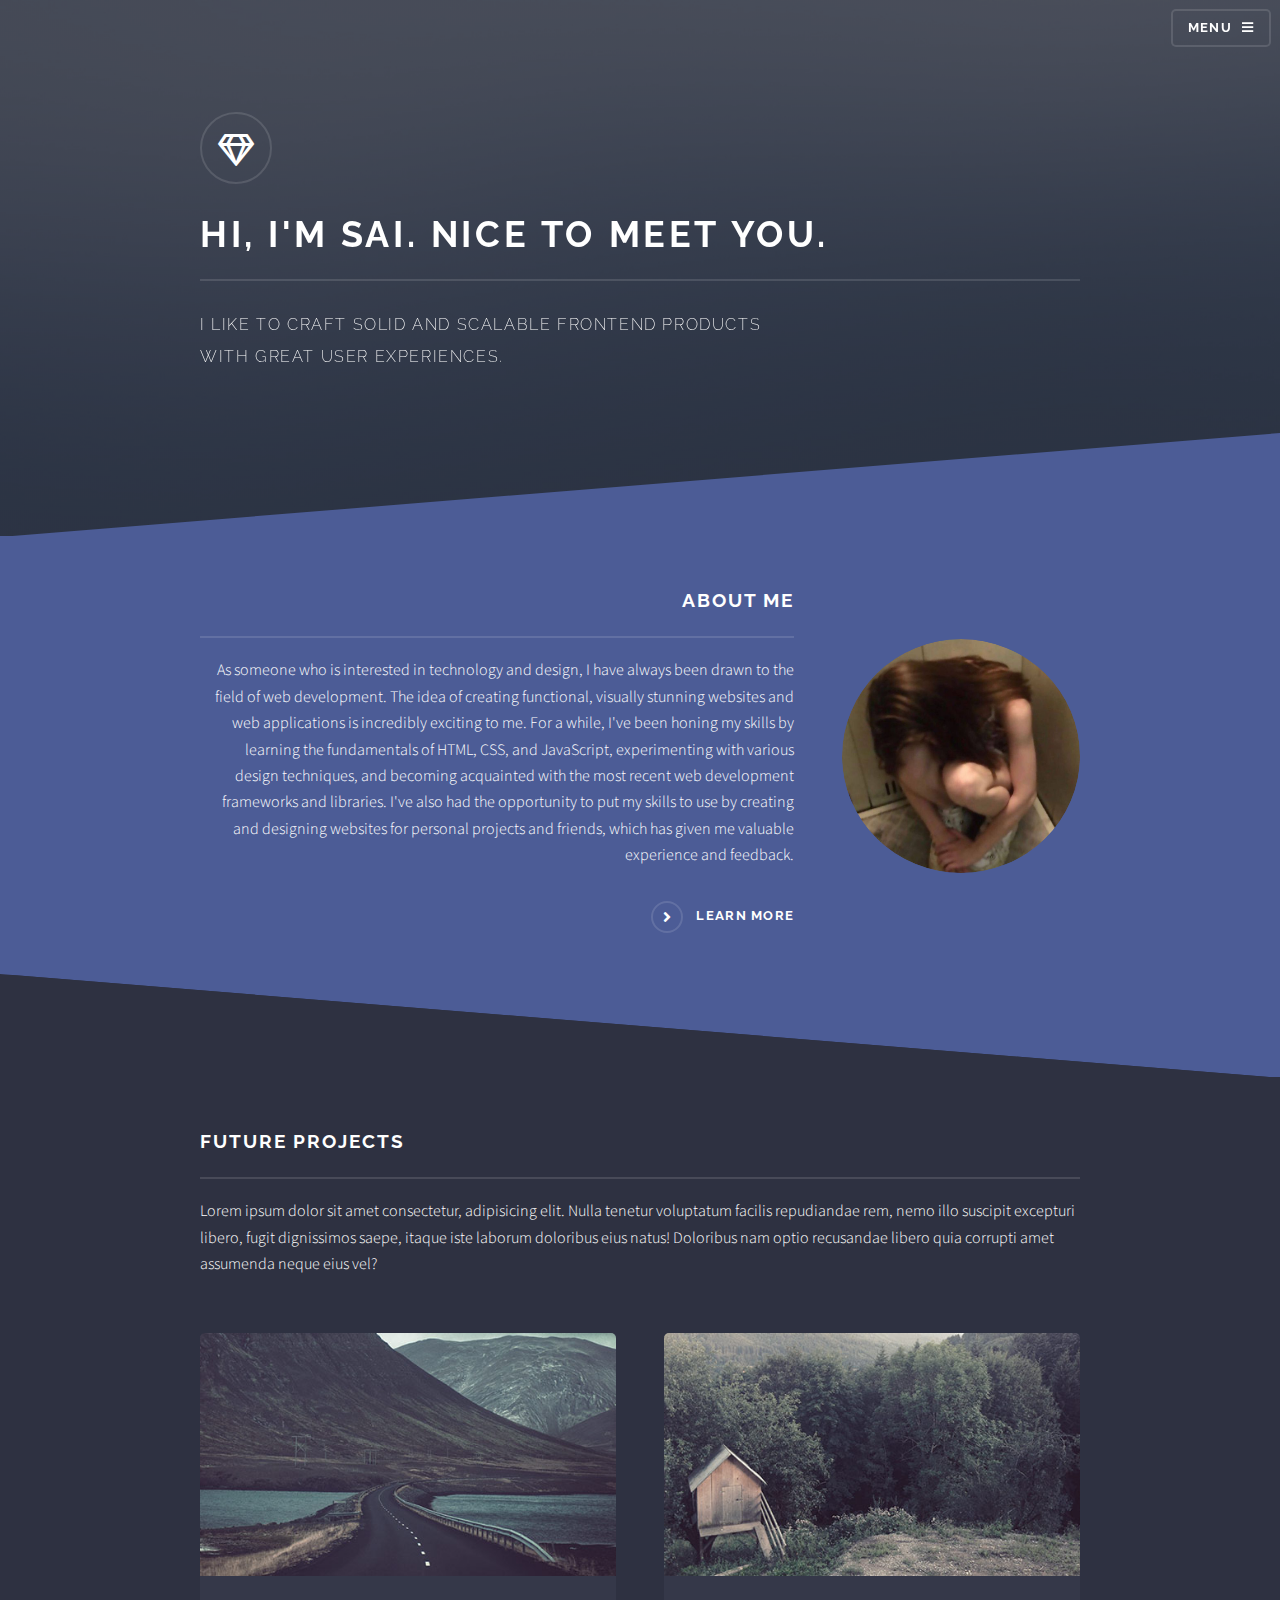
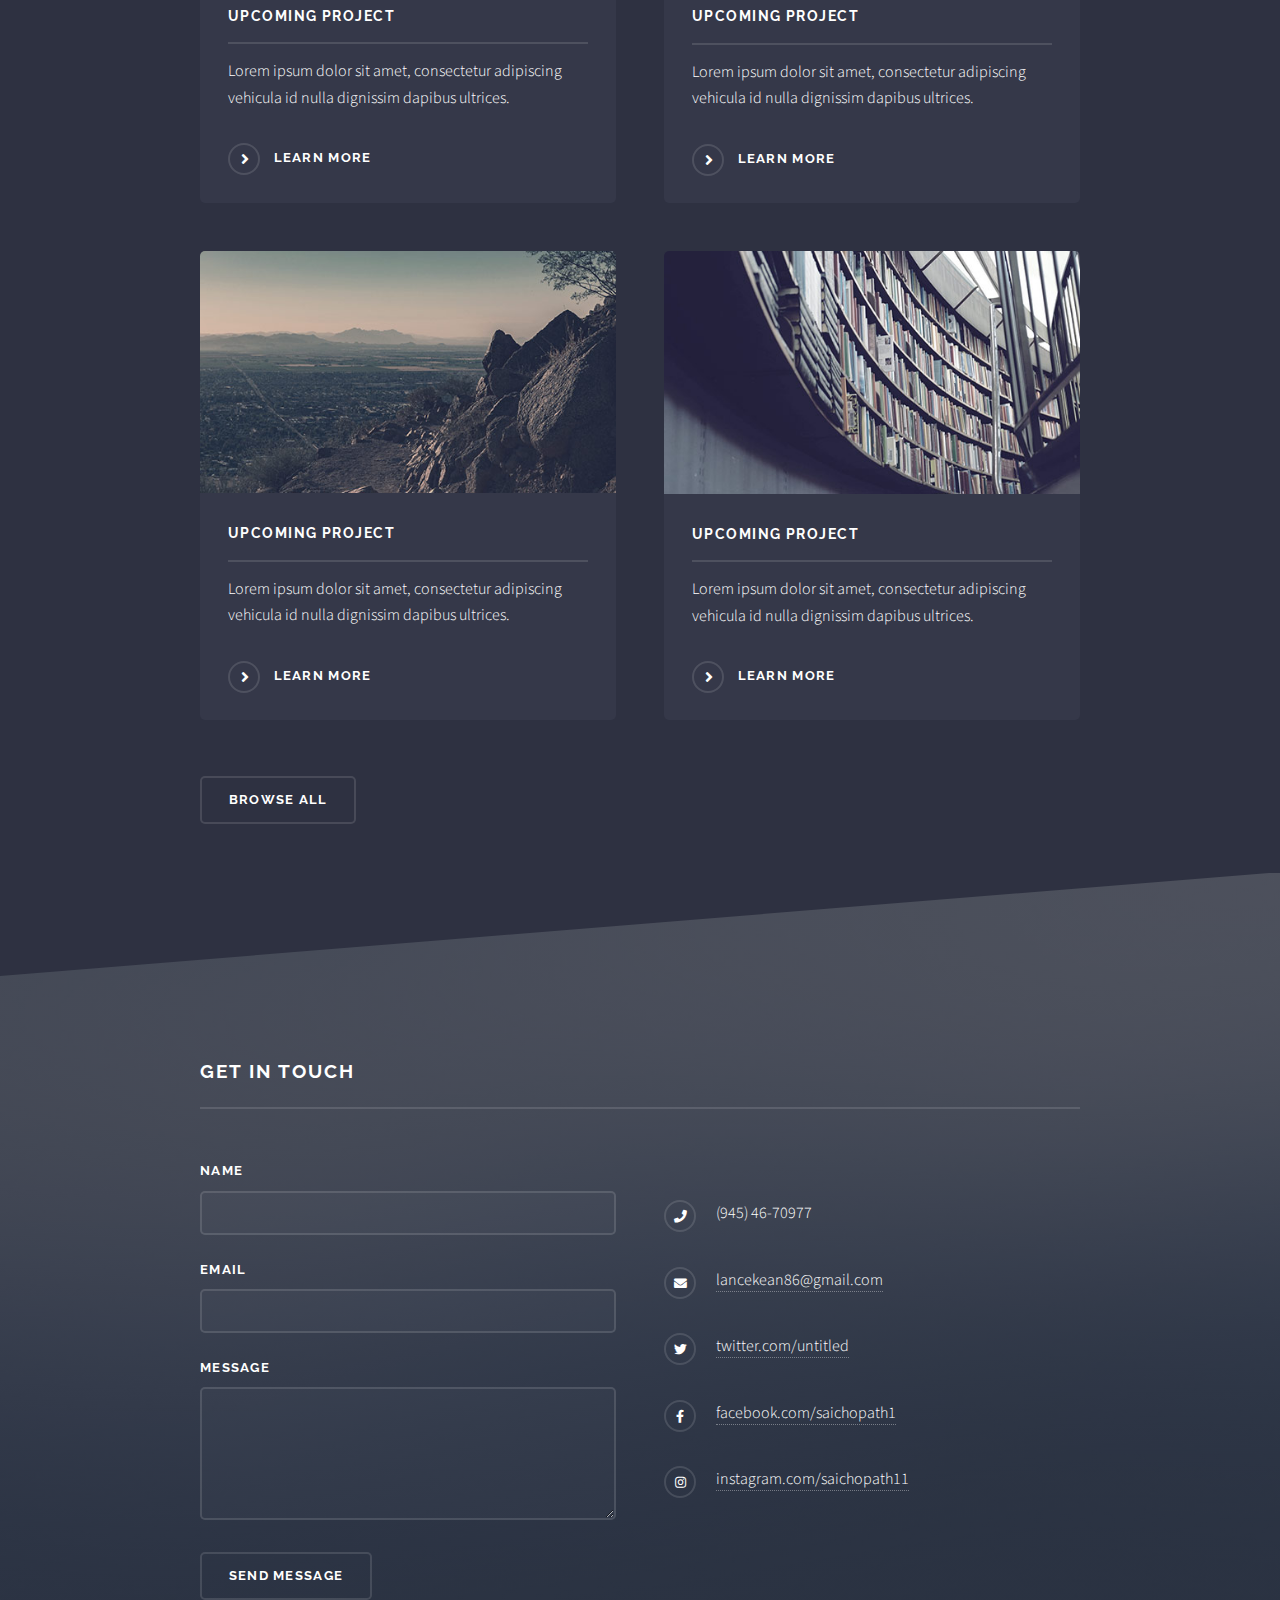
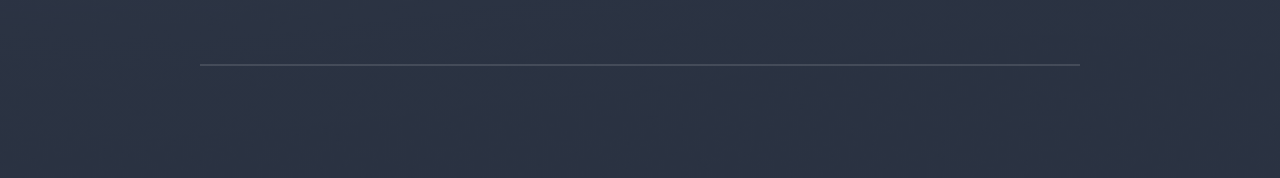
==== commit eb233e13: "Add files via upload" ====
--- a/index.html
+++ b/index.html
@@ -70,25 +70,25 @@
 									<section class="features">
 										<article>
 											<a href="#" class="image"><img src="images/1.jpg" alt="" /></a>
-											<h3 class="major">future project</h3>
+											<h3 class="major">upcoming project</h3>
 											<p>Lorem ipsum dolor sit amet, consectetur adipiscing vehicula id nulla dignissim dapibus ultrices.</p>
 											<a href="#" class="special">Learn more</a>
 										</article>
 										<article>
 											<a href="#" class="image"><img src="images/2.jpg" alt="" /></a>
-											<h3 class="major">future project</h3>
+											<h3 class="major">upcoming project</h3>
 											<p>Lorem ipsum dolor sit amet, consectetur adipiscing vehicula id nulla dignissim dapibus ultrices.</p>
 											<a href="#" class="special">Learn more</a>
 										</article>
 										<article>
 											<a href="#" class="image"><img src="images/3.jpg" alt="" /></a>
-											<h3 class="major">future project</h3>
+											<h3 class="major">upcoming project</h3>
 											<p>Lorem ipsum dolor sit amet, consectetur adipiscing vehicula id nulla dignissim dapibus ultrices.</p>
 											<a href="#" class="special">Learn more</a>
 										</article>
 										<article>
 											<a href="#" class="image"><img src="images/4.jpg" alt="" /></a>
-											<h3 class="major">future project</h3>
+											<h3 class="major">upcoming project</h3>
 											<p>Lorem ipsum dolor sit amet, consectetur adipiscing vehicula id nulla dignissim dapibus ultrices.</p>
 											<a href="#" class="special">Learn more</a>
 										</article>
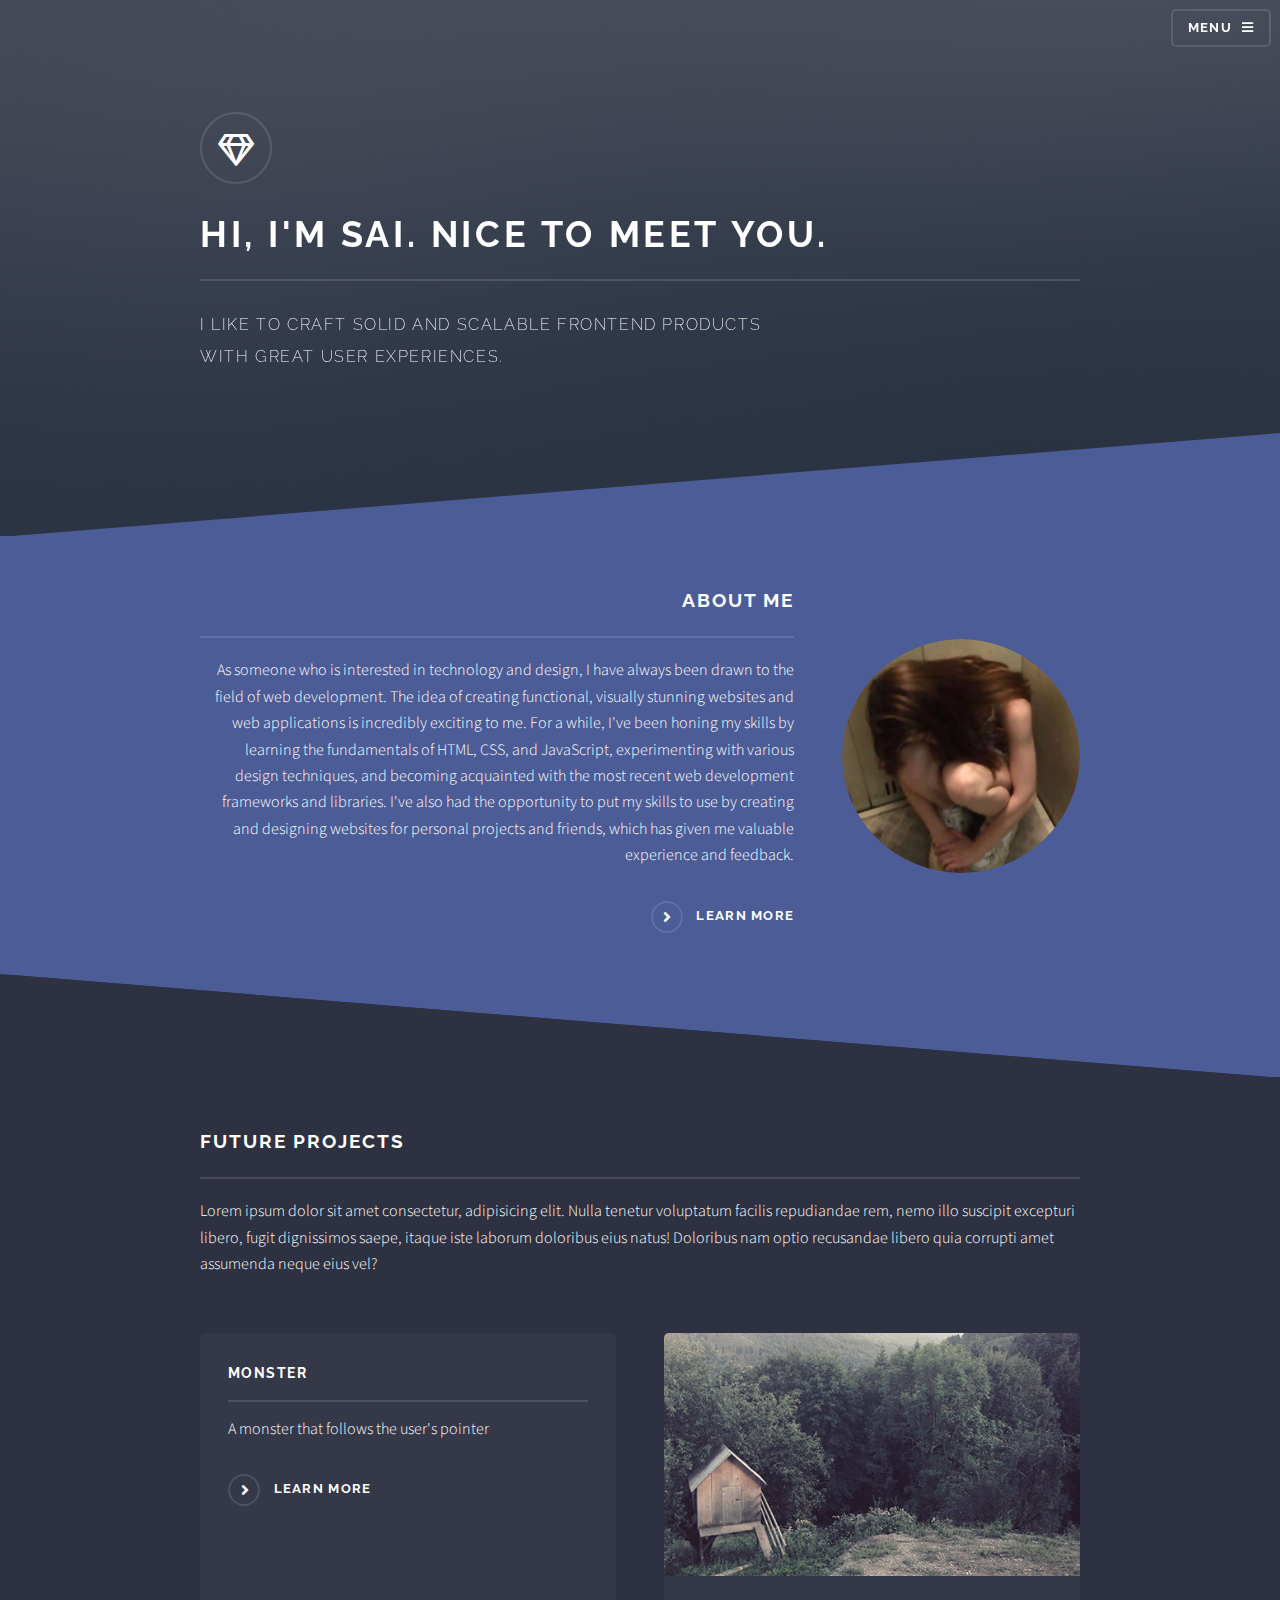
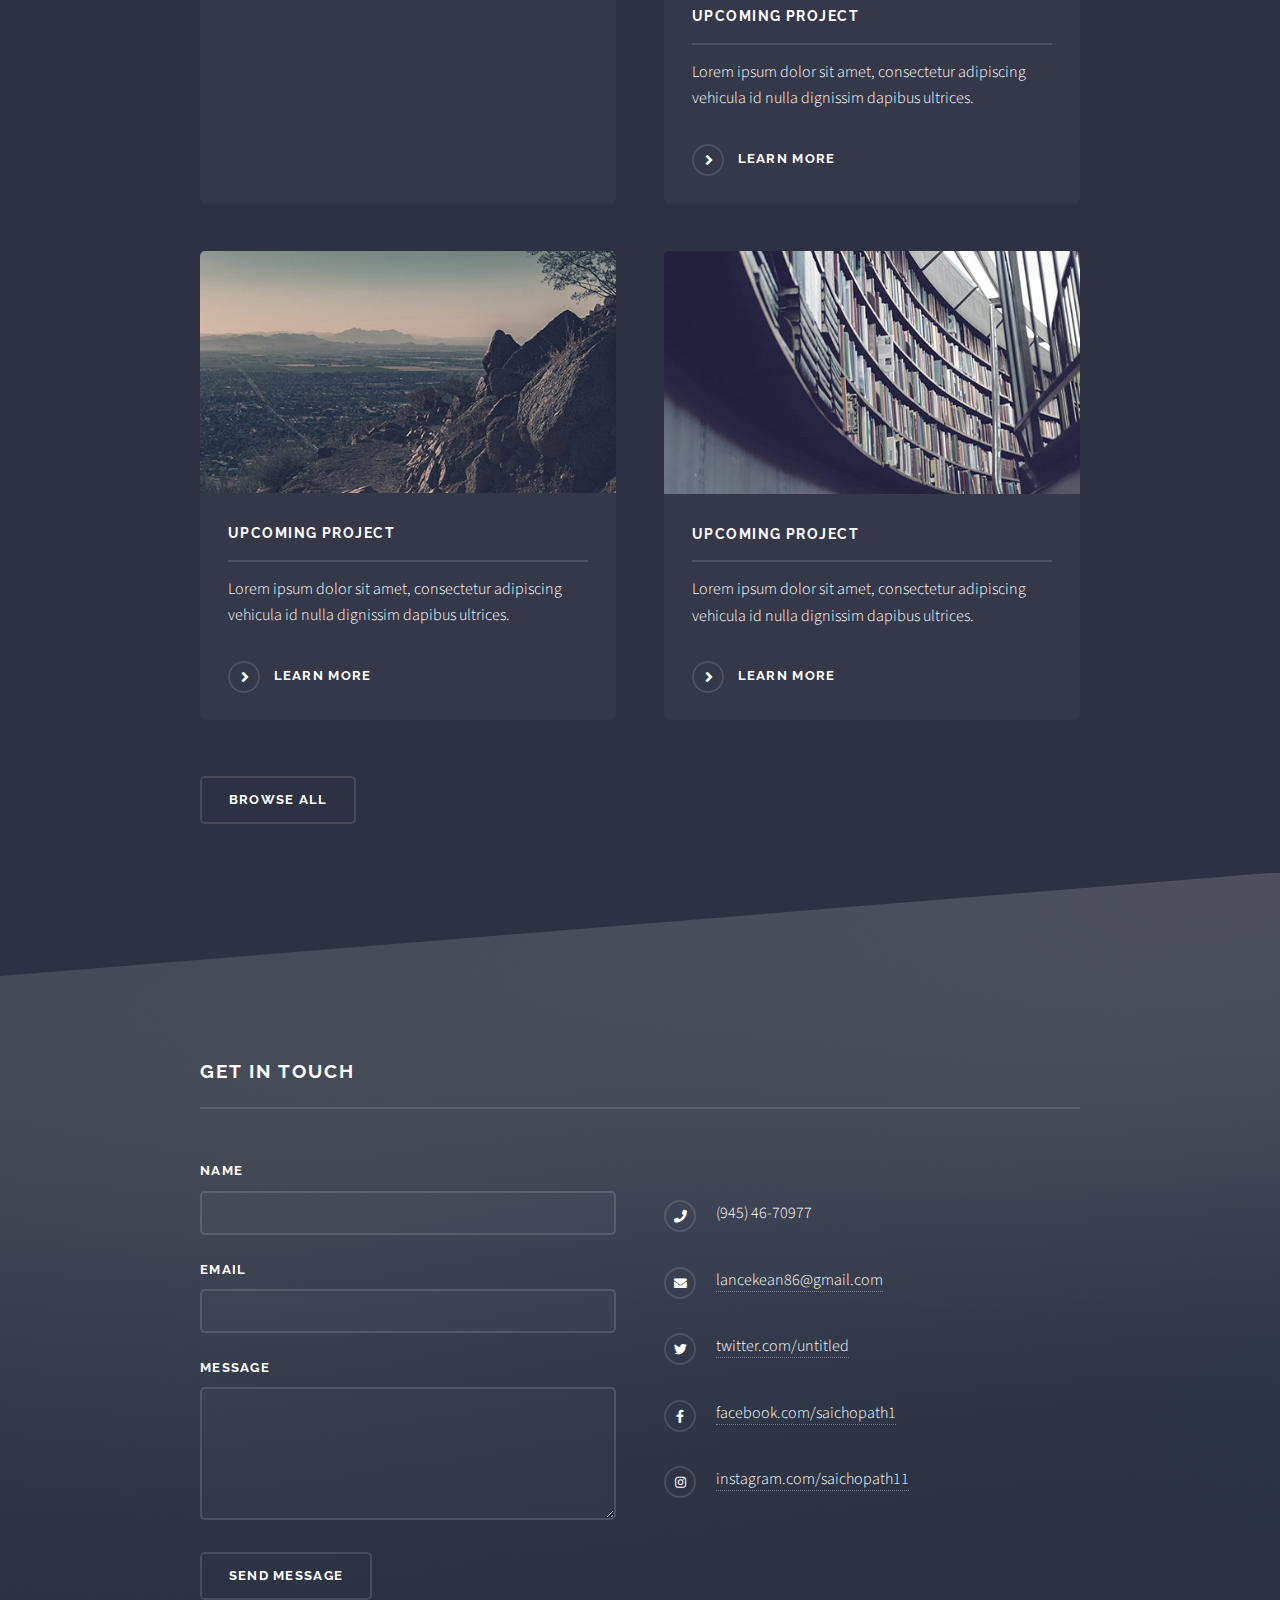
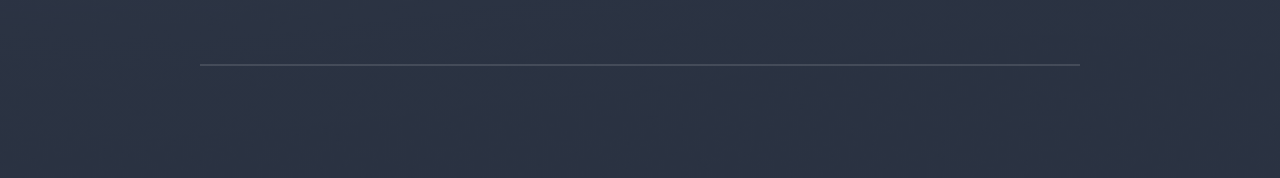
==== commit 5e1d388e: "Add files via upload" ====
--- a/index.html
+++ b/index.html
@@ -69,10 +69,10 @@
 									<p>Lorem ipsum dolor sit amet consectetur, adipisicing elit. Nulla tenetur voluptatum facilis repudiandae rem, nemo illo suscipit excepturi libero, fugit dignissimos saepe, itaque iste laborum doloribus eius natus! Doloribus nam optio recusandae libero quia corrupti amet assumenda neque eius vel?</p>
 									<section class="features">
 										<article>
-											<a href="#" class="image"><img src="images/1.jpg" alt="" /></a>
-											<h3 class="major">upcoming project</h3>
-											<p>Lorem ipsum dolor sit amet, consectetur adipiscing vehicula id nulla dignissim dapibus ultrices.</p>
-											<a href="#" class="special">Learn more</a>
+											<a href="https://saicho1.github.io/monster/" class="image"><img src="images/mons.png" alt="" /></a>
+											<h3 class="major">Monster</h3>
+											<p>A monster that follows the user's pointer </p>
+											<a href="https://saicho1.github.io/monster/" class="special">Learn more</a>
 										</article>
 										<article>
 											<a href="#" class="image"><img src="images/2.jpg" alt="" /></a>
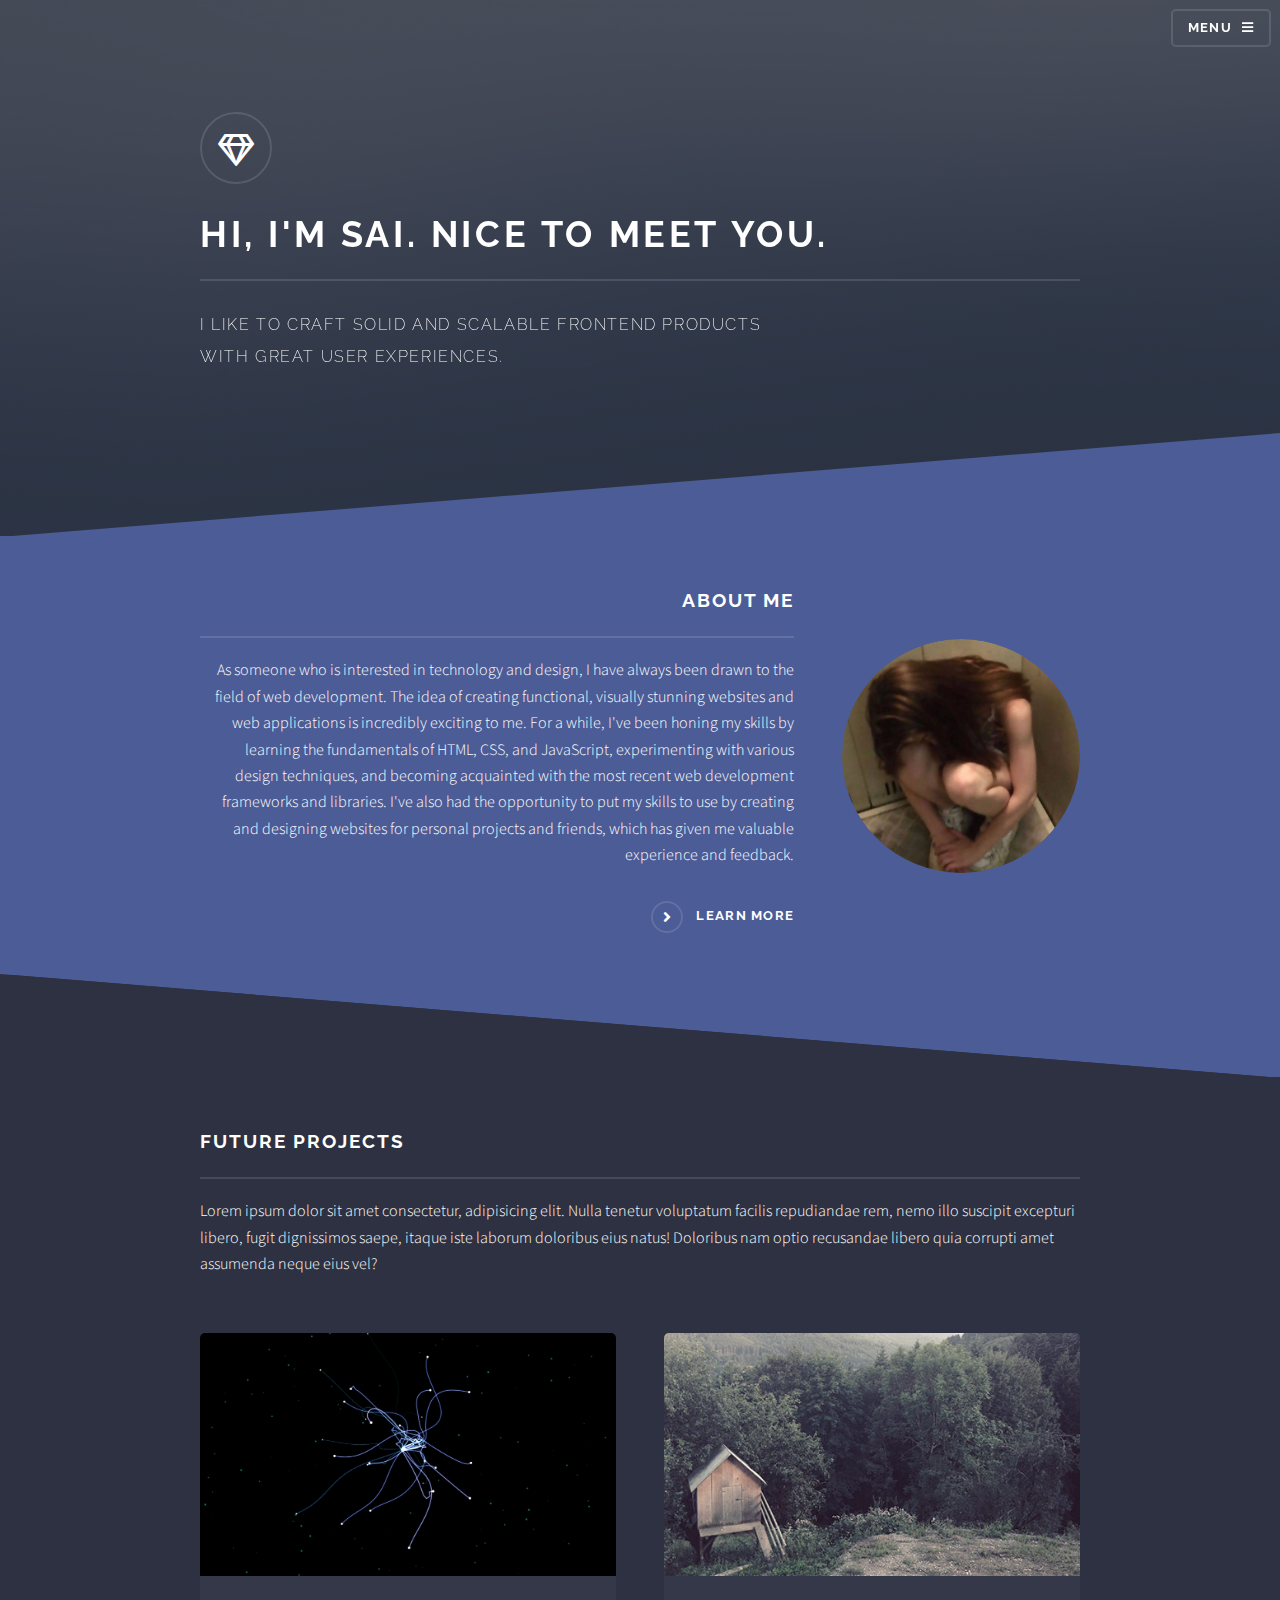
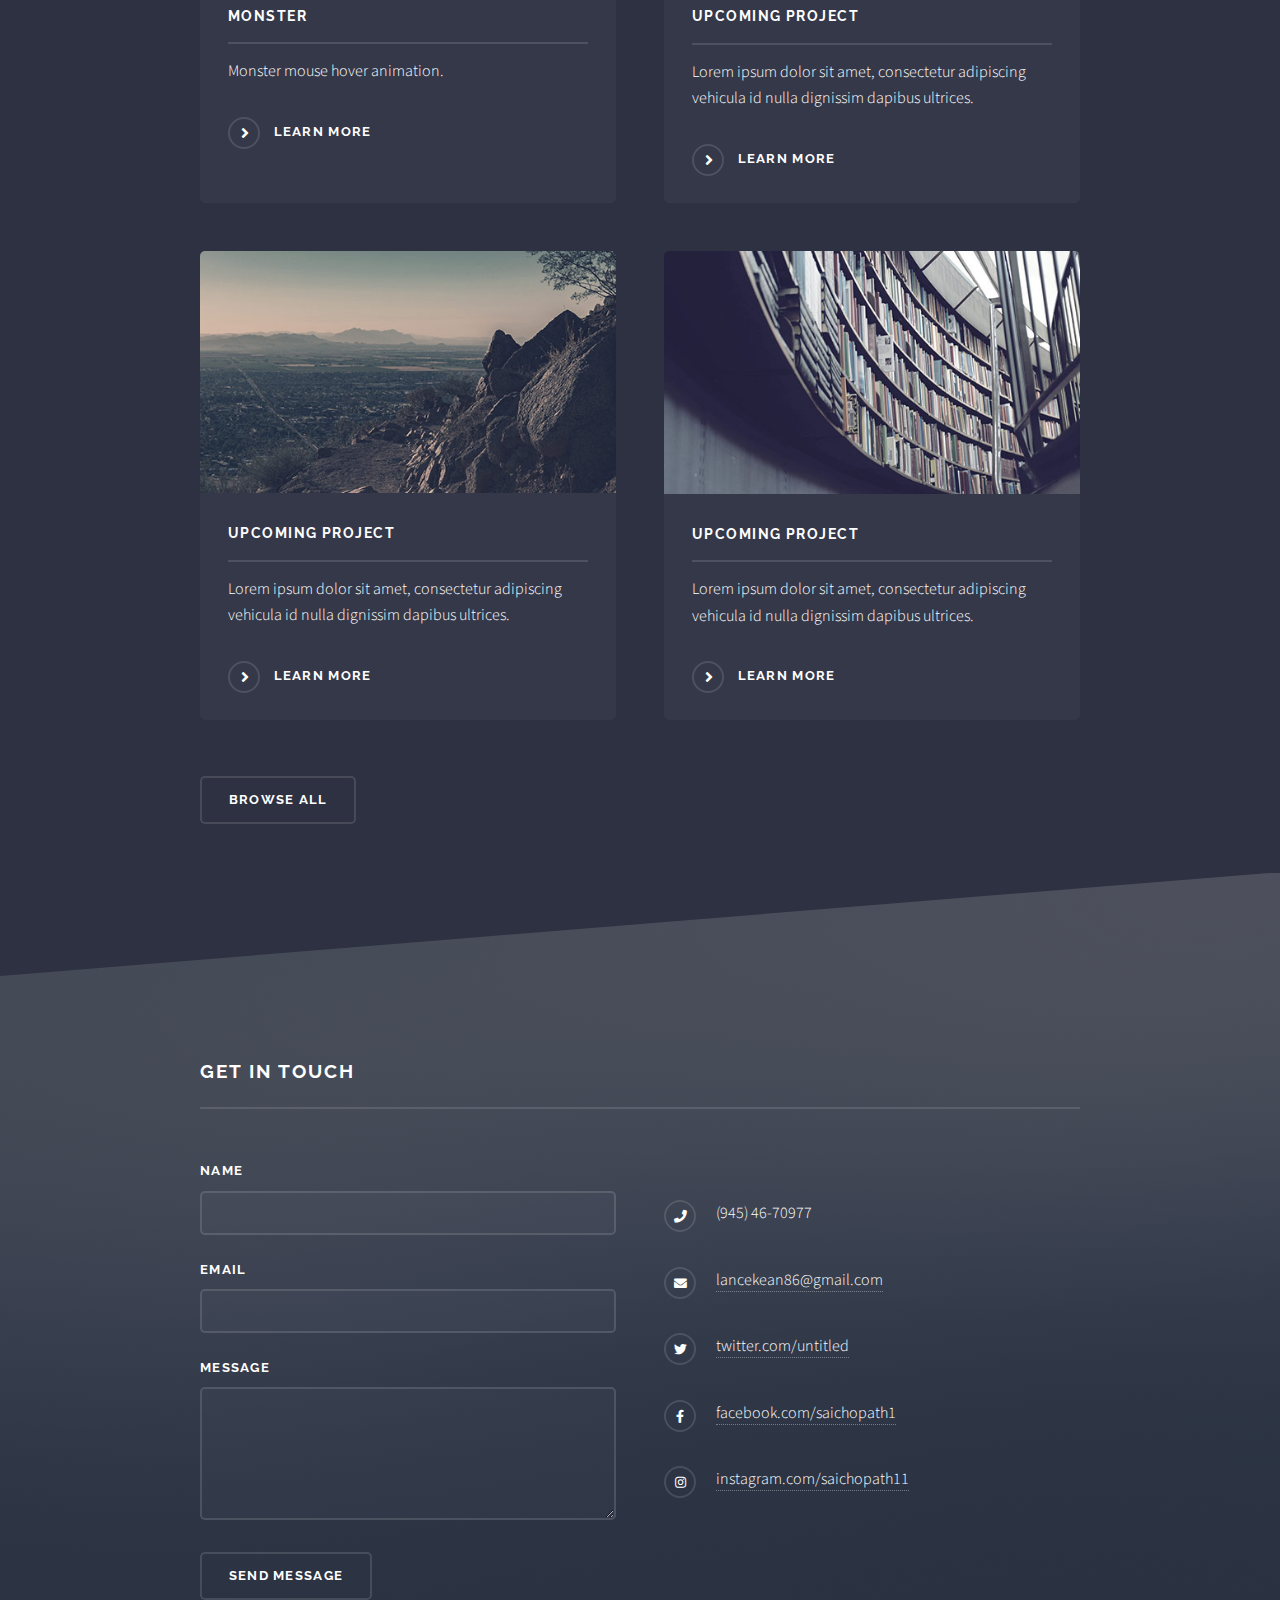
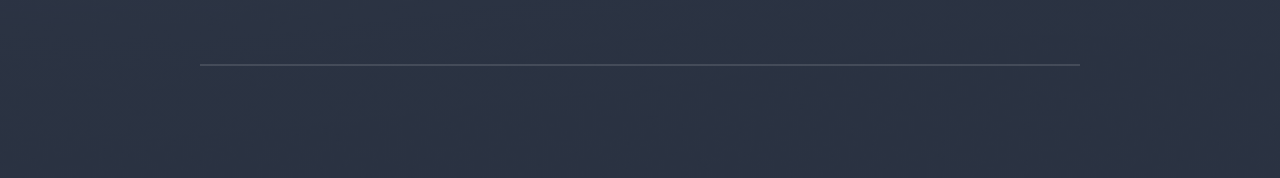
==== commit 553e915b: "Add files via upload" ====
--- a/index.html
+++ b/index.html
@@ -71,7 +71,7 @@
 										<article>
 											<a href="https://saicho1.github.io/monster/" class="image"><img src="images/mons.png" alt="" /></a>
 											<h3 class="major">Monster</h3>
-											<p>A monster that follows the user's pointer </p>
+											<p>Monster mouse hover animation.</p>
 											<a href="https://saicho1.github.io/monster/" class="special">Learn more</a>
 										</article>
 										<article>
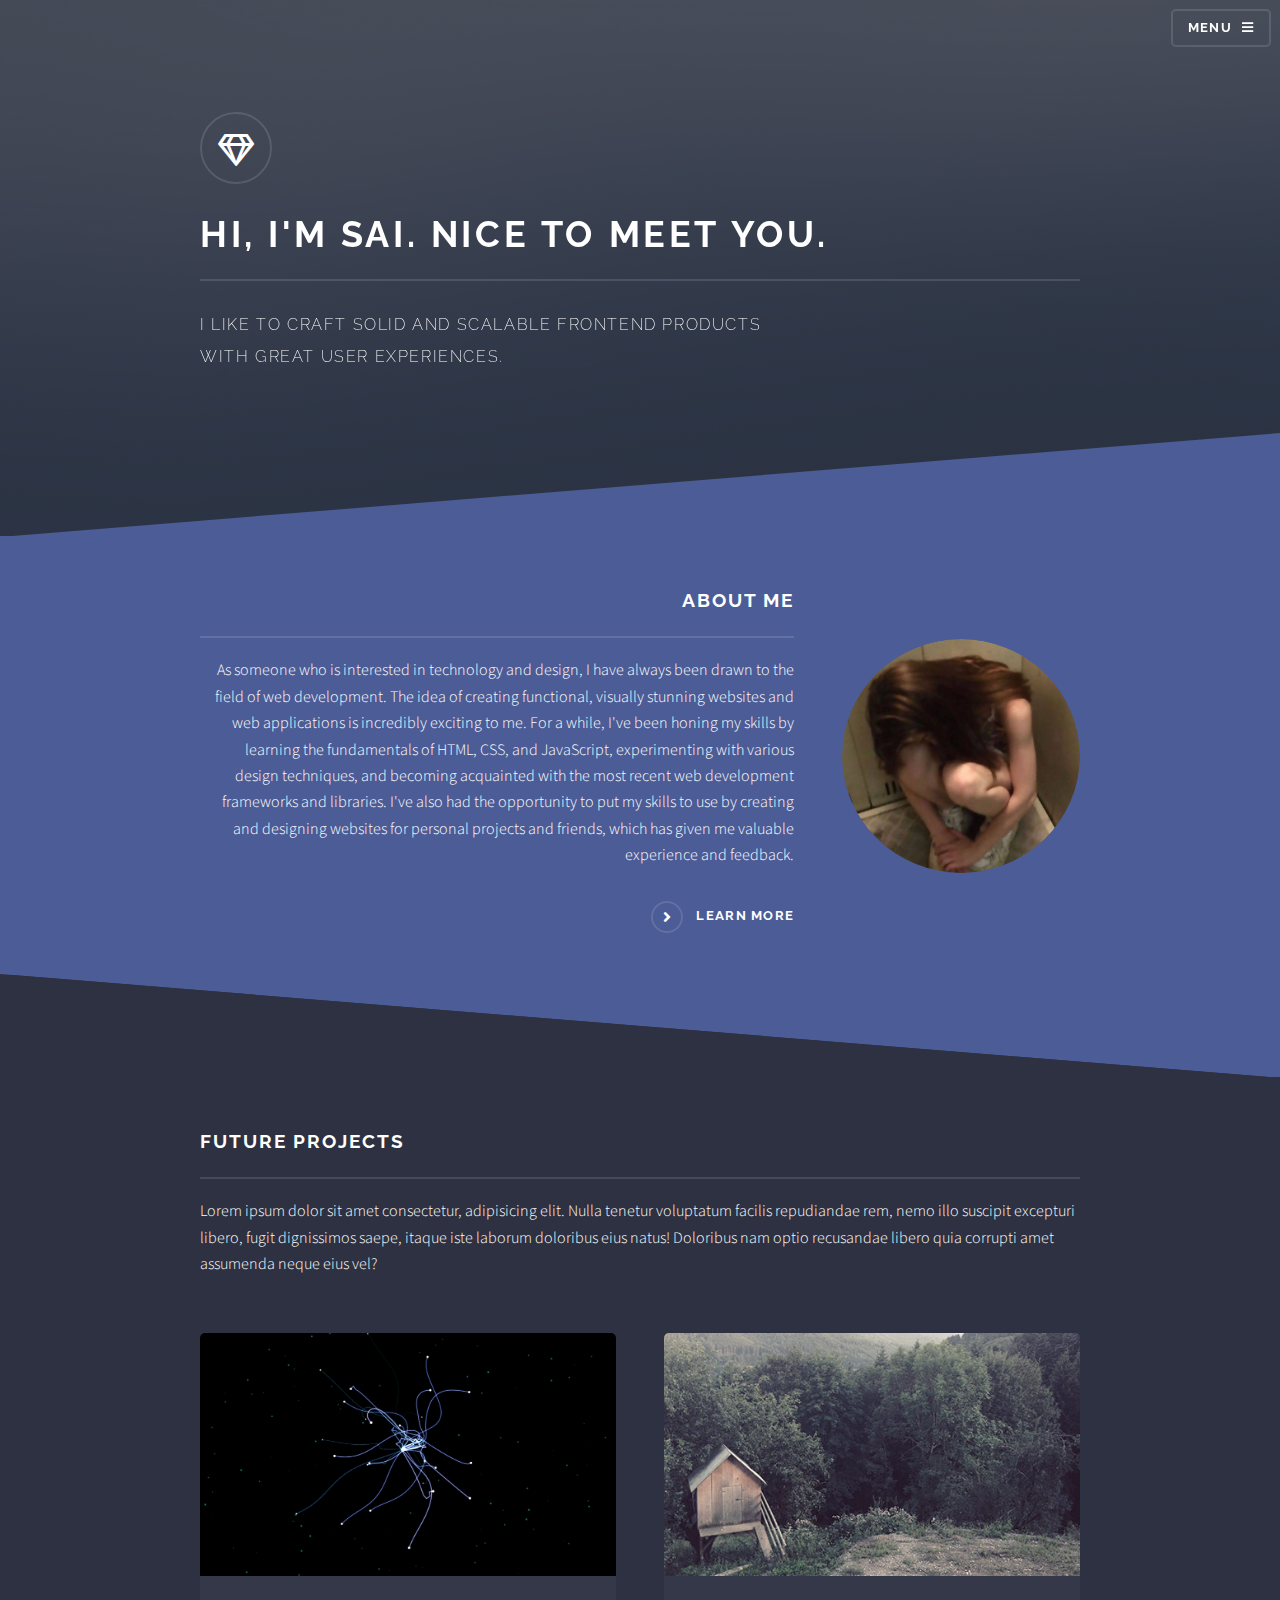
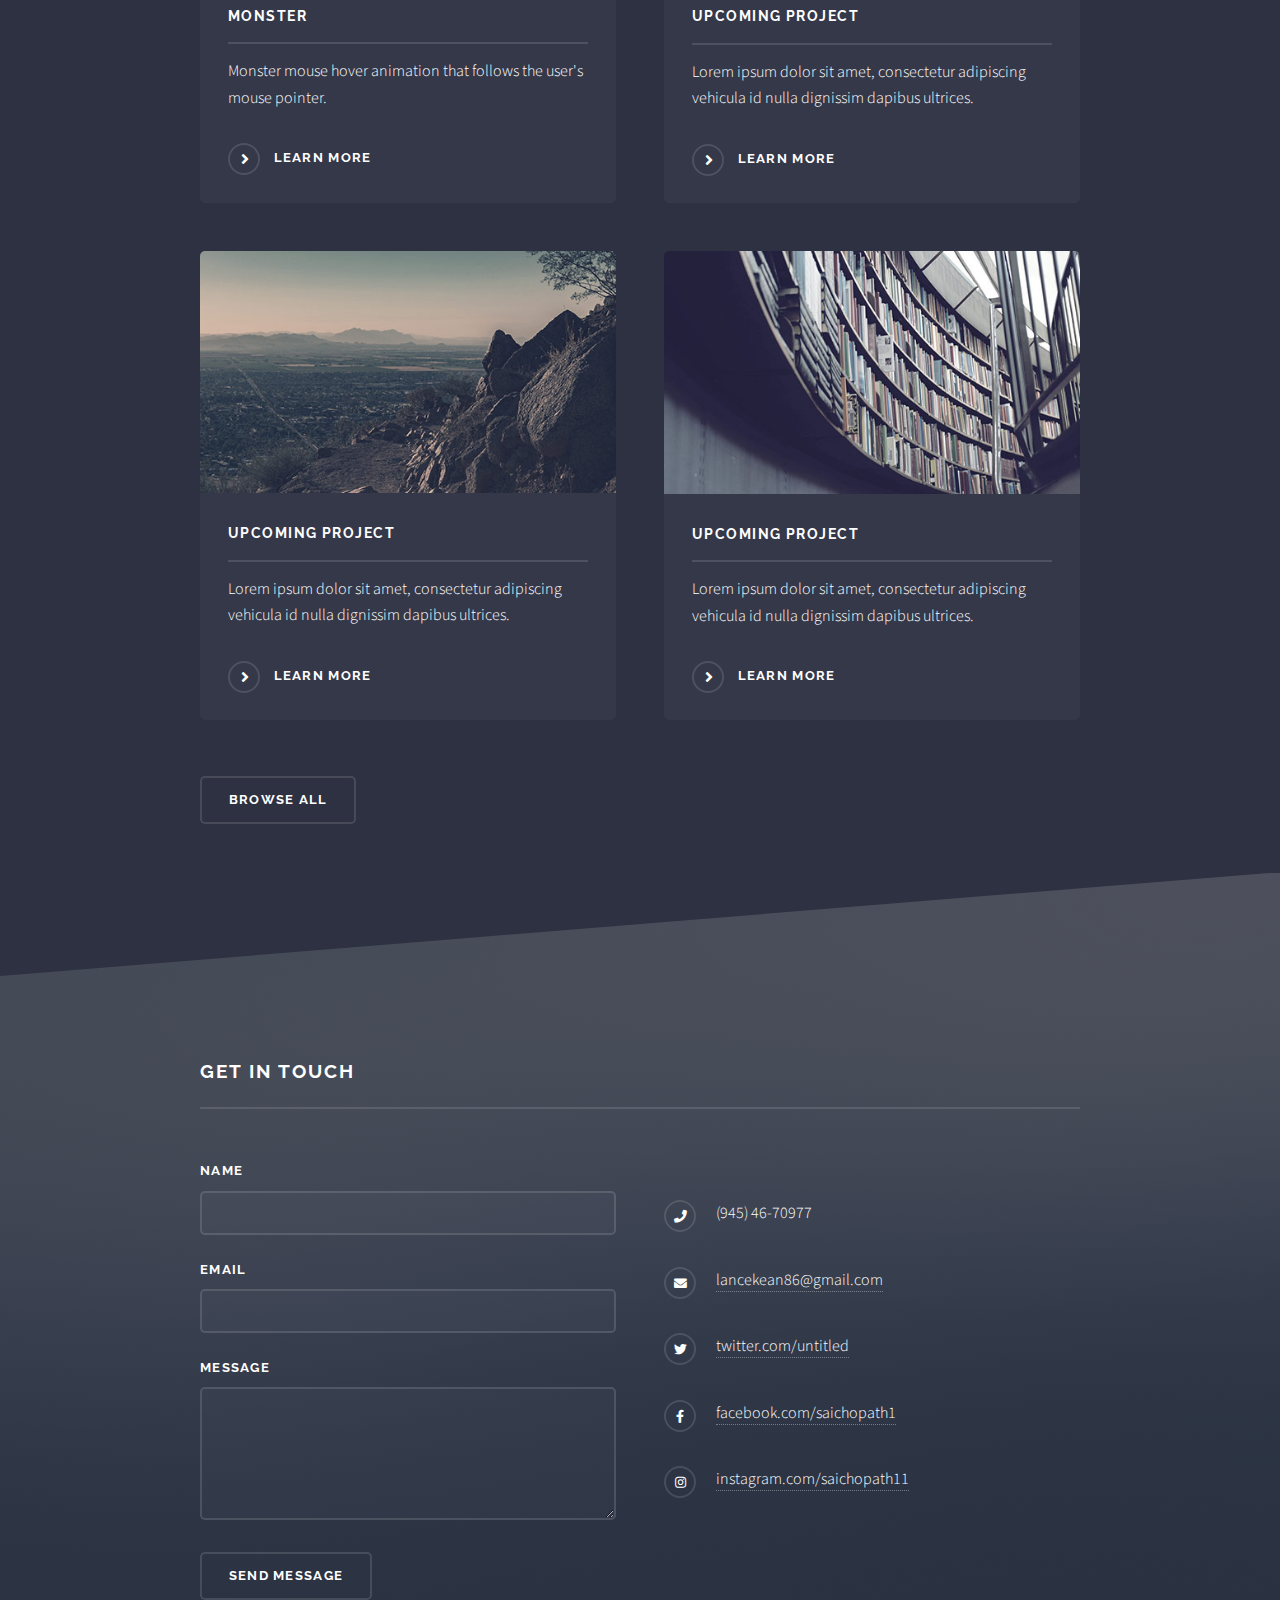
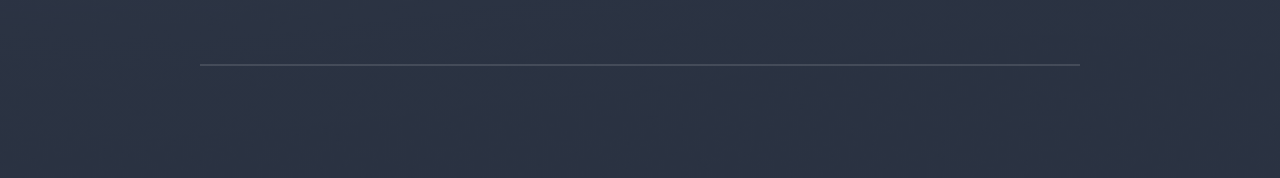
==== commit 57ed5f61: "Add files via upload" ====
--- a/index.html
+++ b/index.html
@@ -71,7 +71,7 @@
 										<article>
 											<a href="https://saicho1.github.io/monster/" class="image"><img src="images/mons.png" alt="" /></a>
 											<h3 class="major">Monster</h3>
-											<p>Monster mouse hover animation.</p>
+											<p>Monster mouse hover animation that follows the user's mouse pointer.</p>
 											<a href="https://saicho1.github.io/monster/" class="special">Learn more</a>
 										</article>
 										<article>
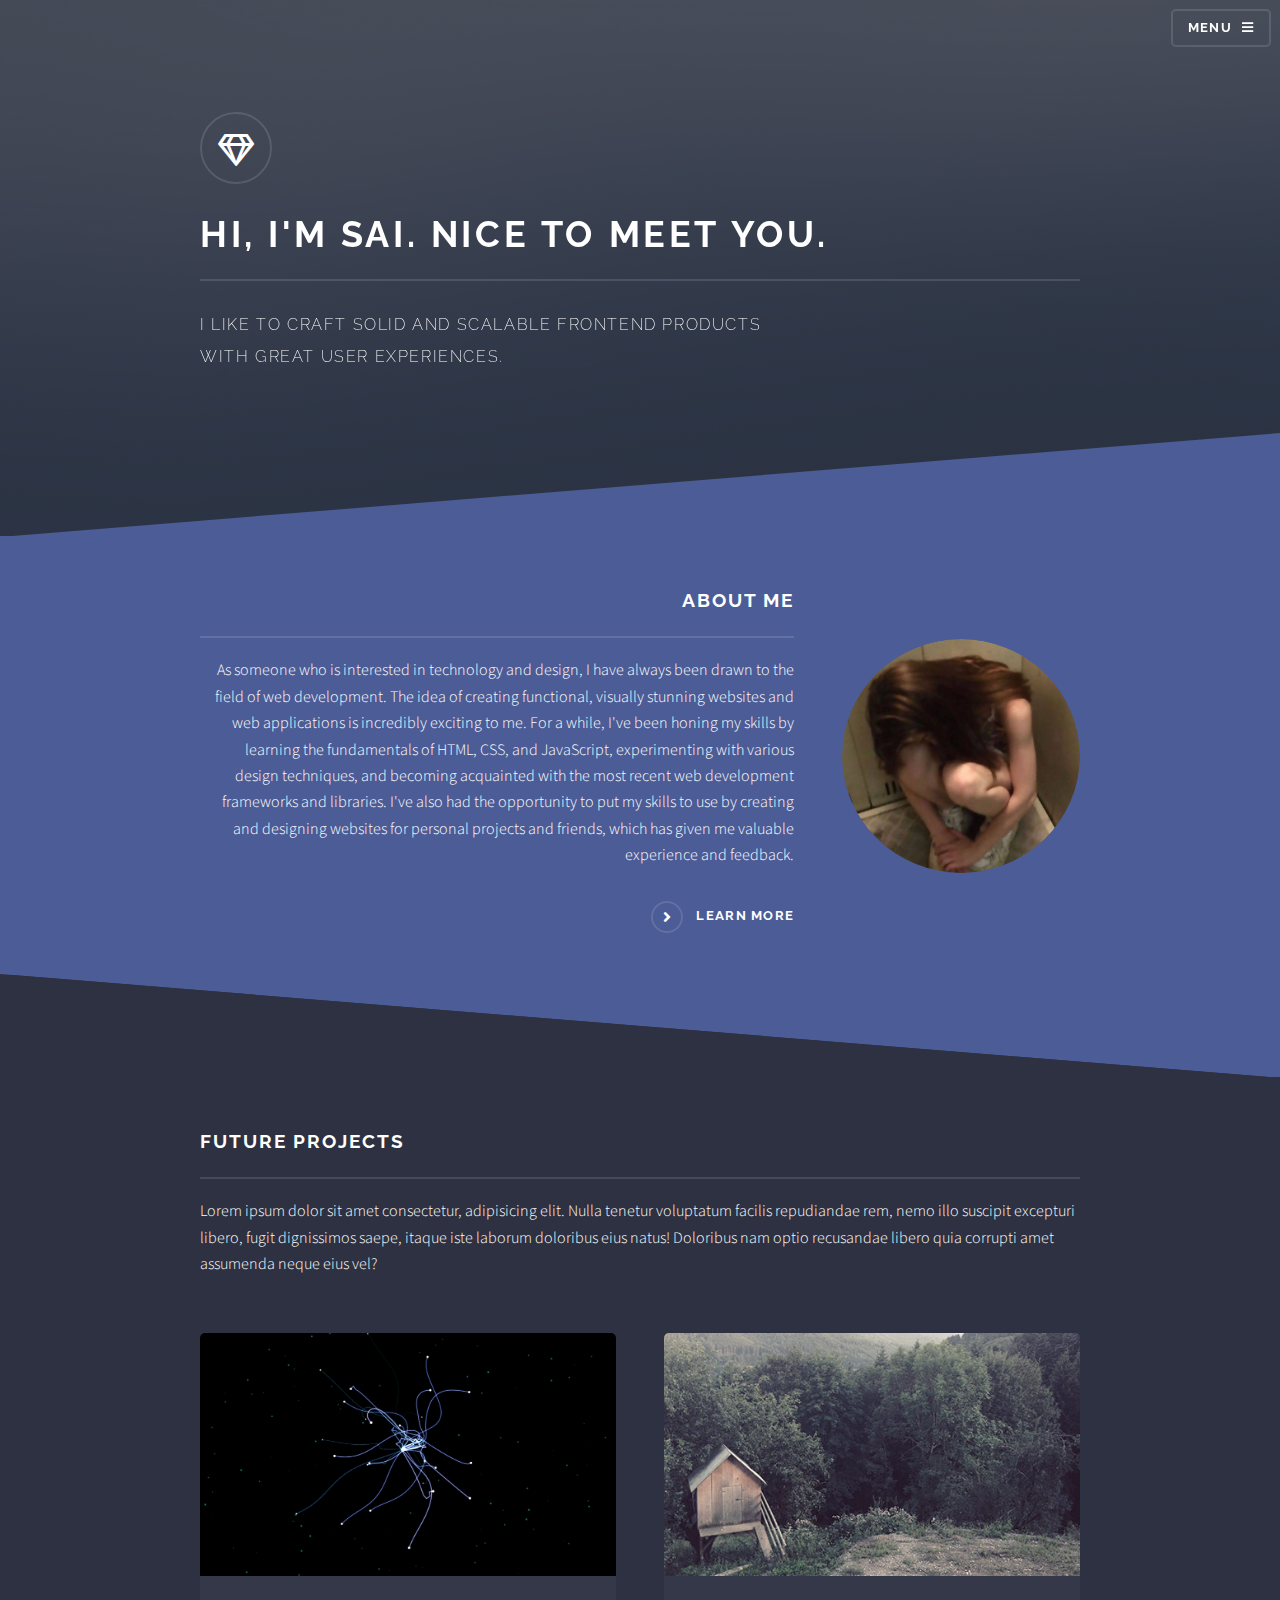
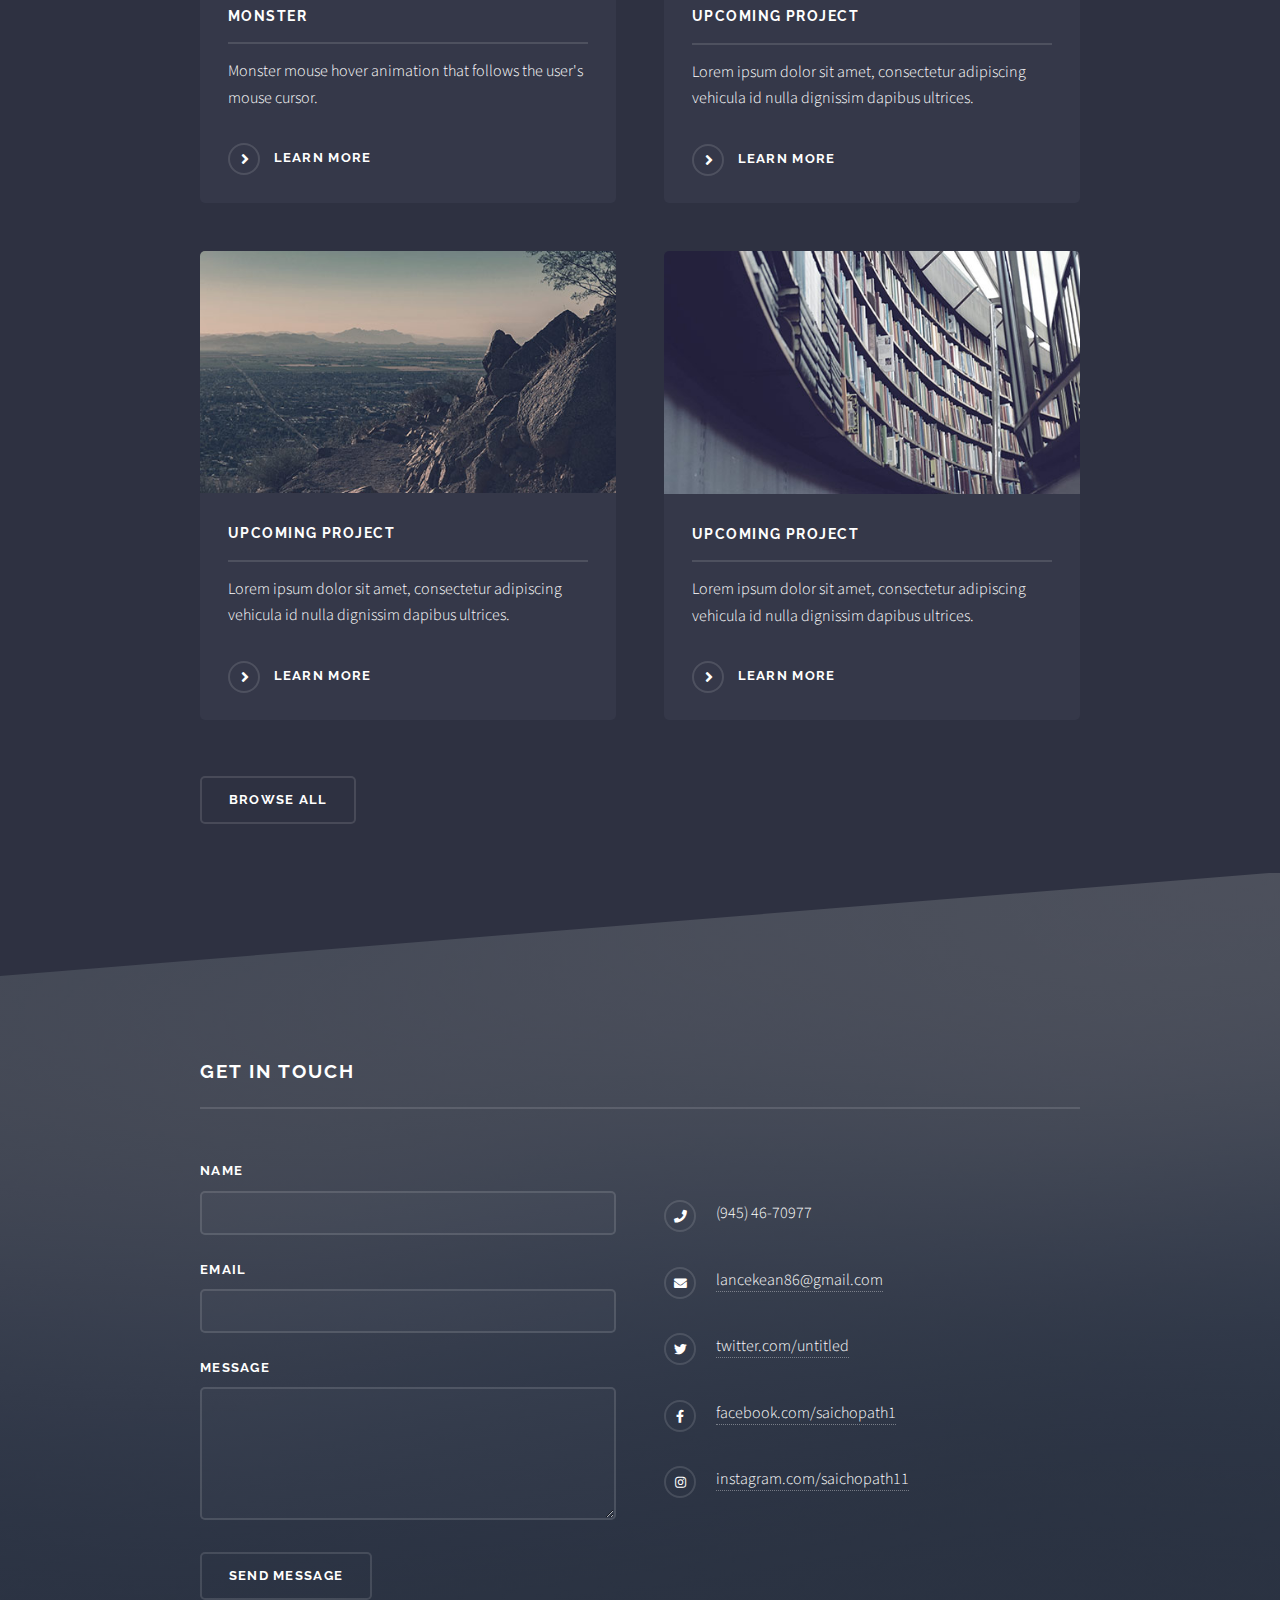
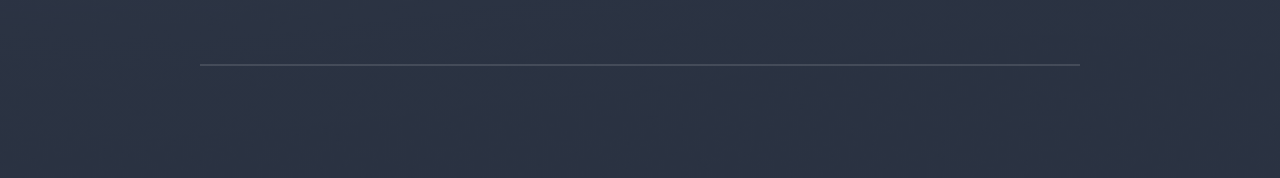
==== commit d29bcfb1: "Add files via upload" ====
--- a/index.html
+++ b/index.html
@@ -71,7 +71,7 @@
 										<article>
 											<a href="https://saicho1.github.io/monster/" class="image"><img src="images/mons.png" alt="" /></a>
 											<h3 class="major">Monster</h3>
-											<p>Monster mouse hover animation that follows the user's mouse pointer.</p>
+											<p>Monster mouse hover animation that follows the user's mouse cursor.</p>
 											<a href="https://saicho1.github.io/monster/" class="special">Learn more</a>
 										</article>
 										<article>
